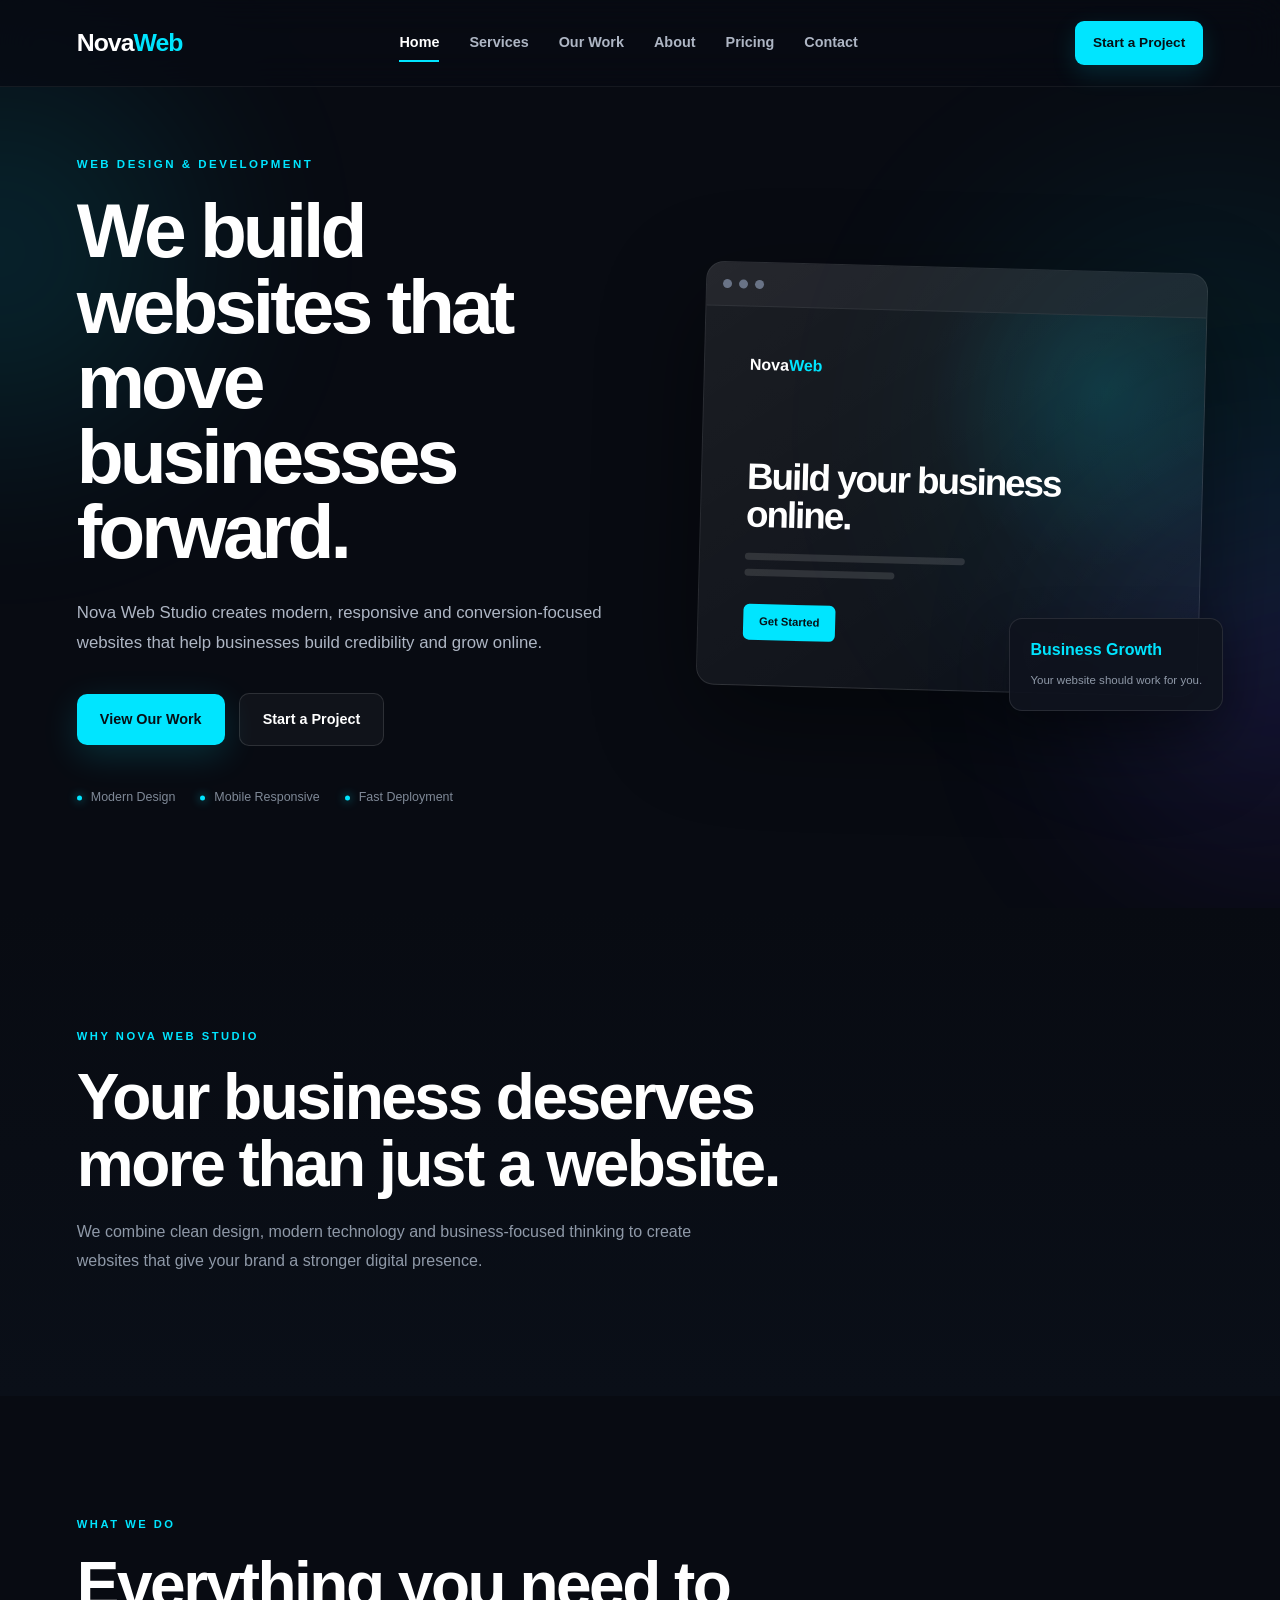
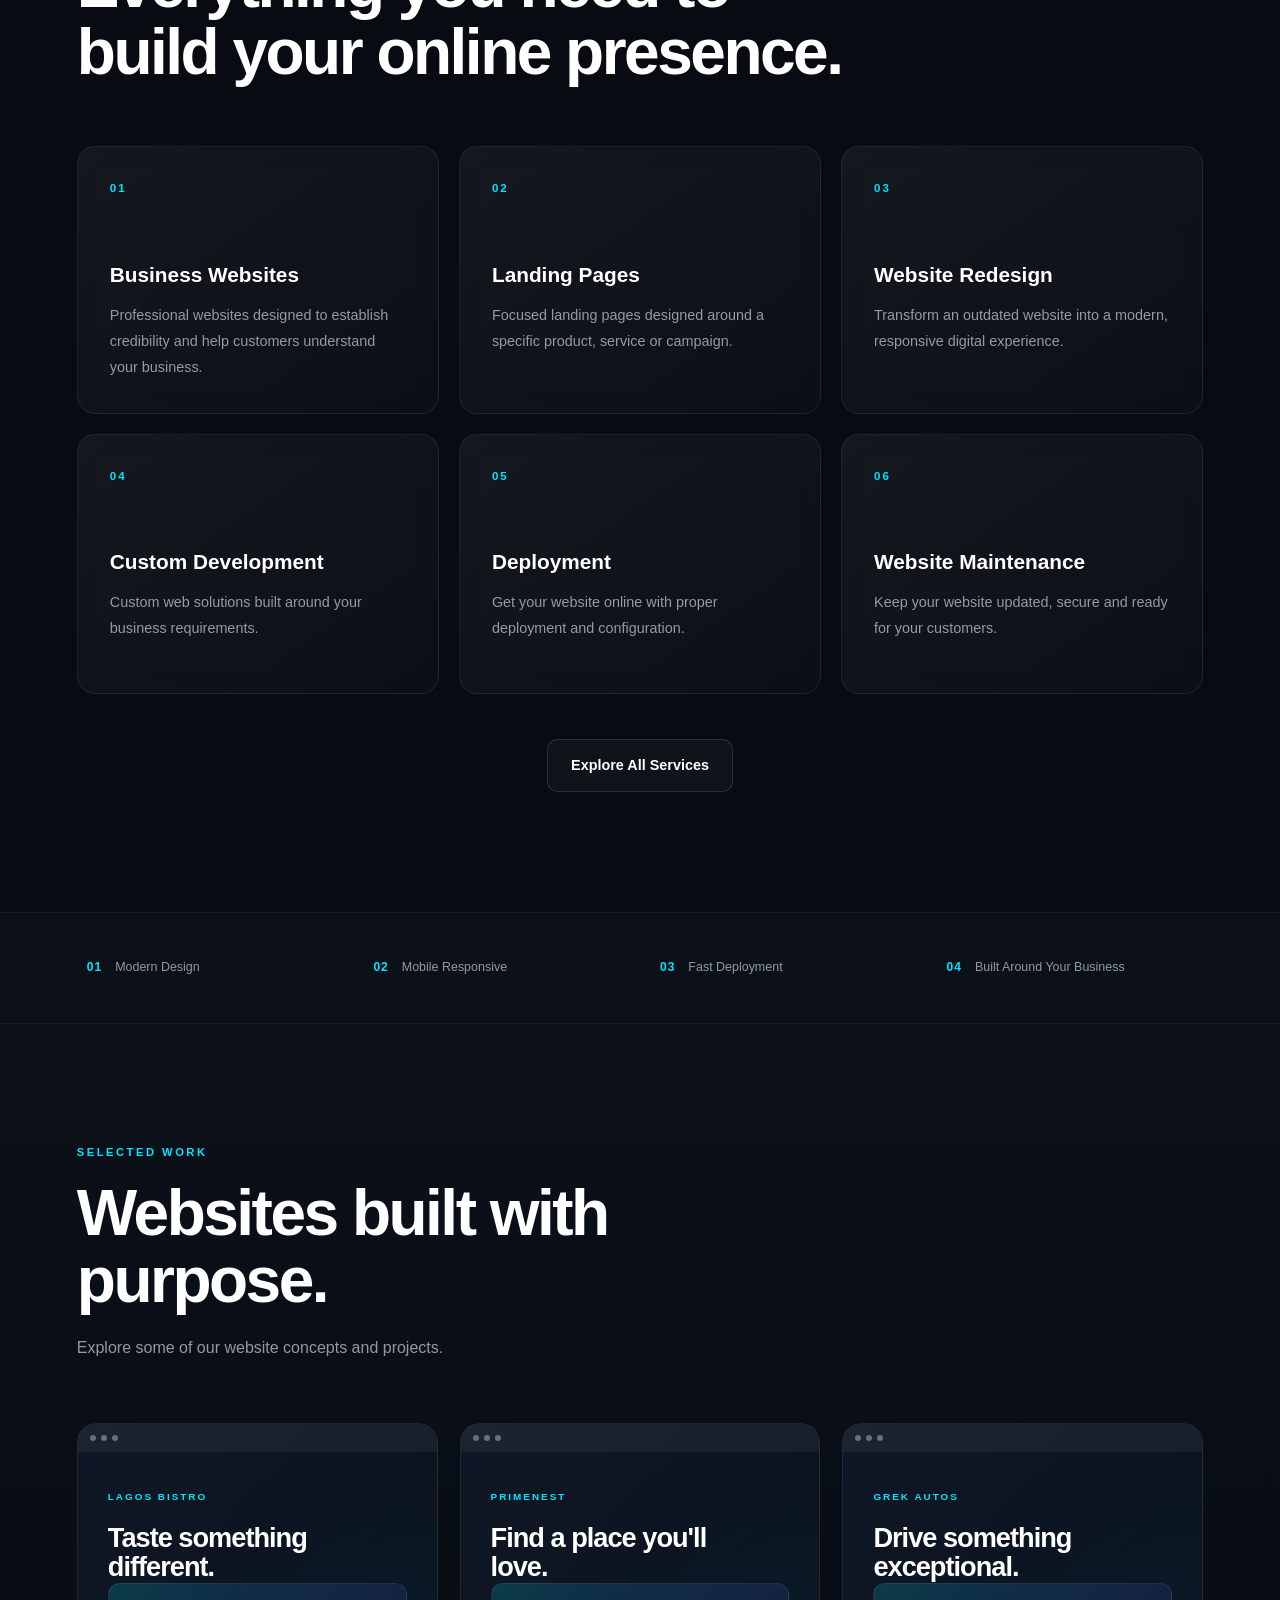
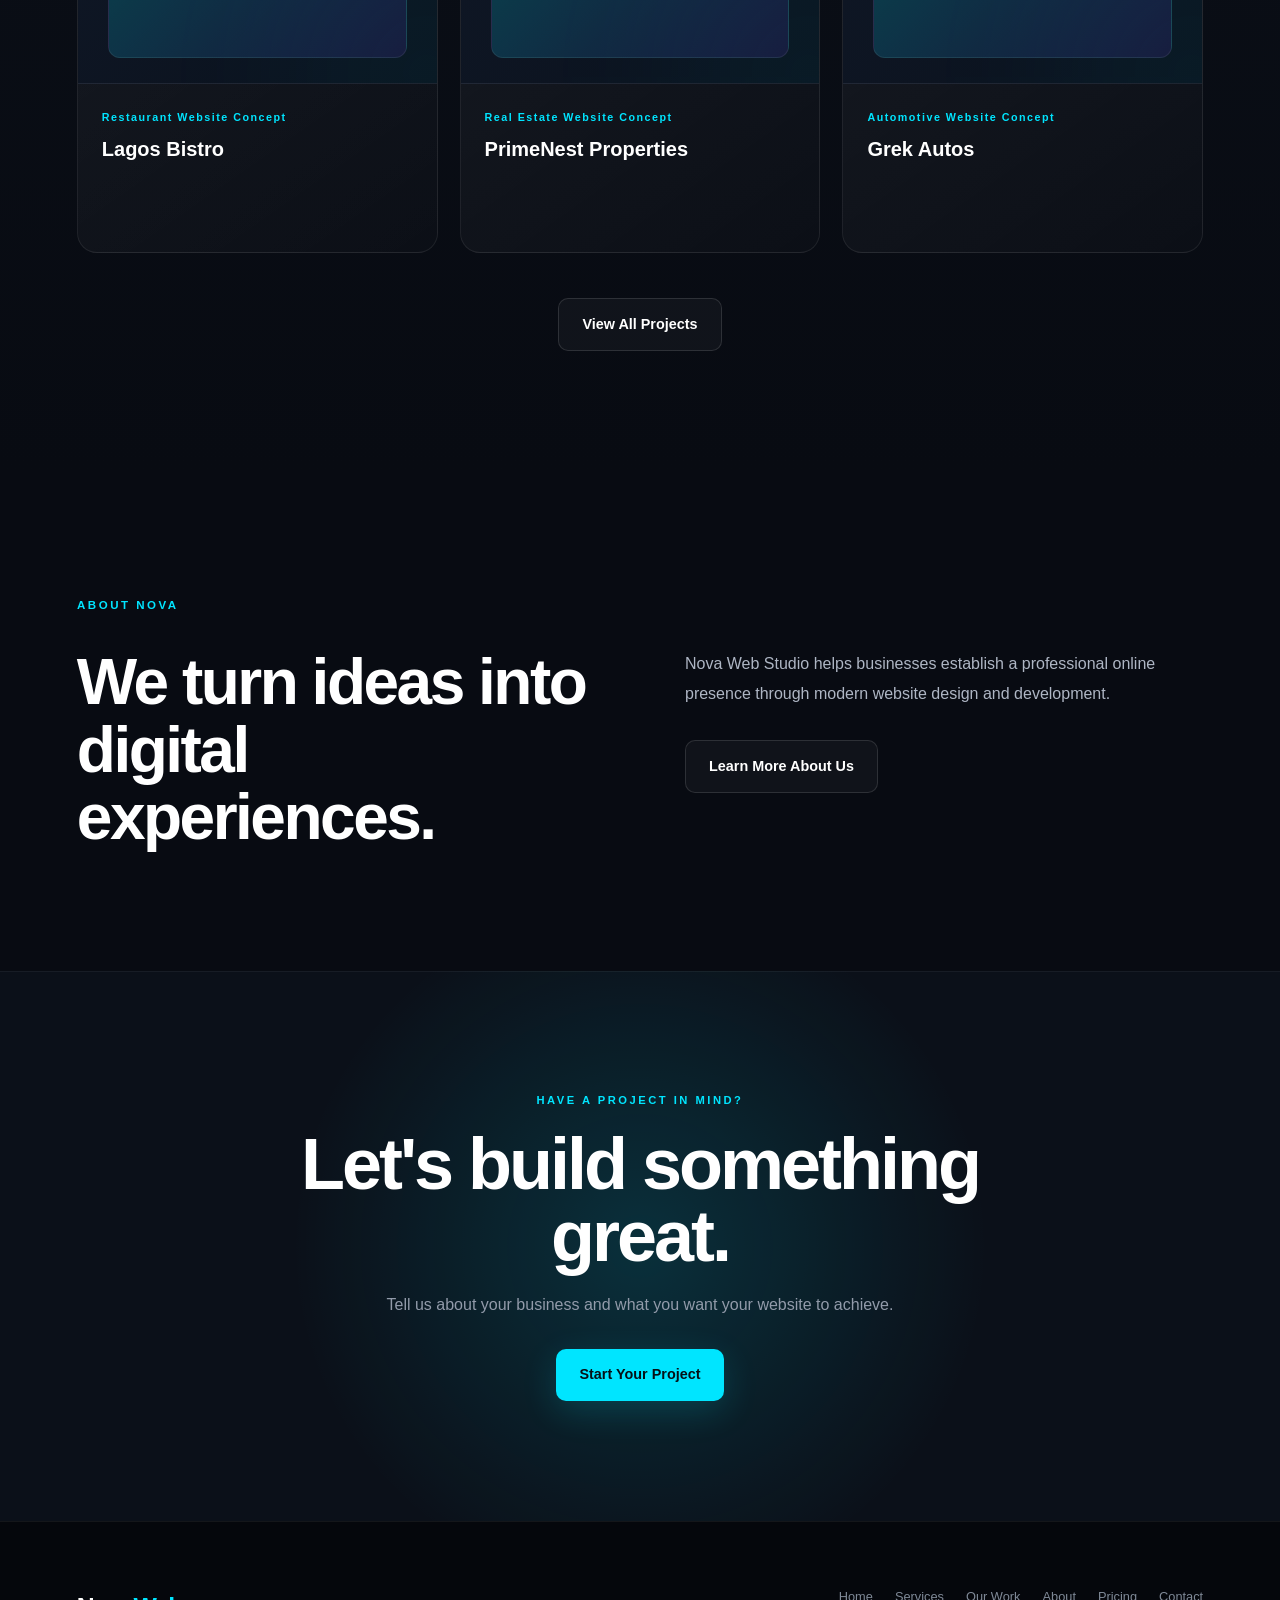
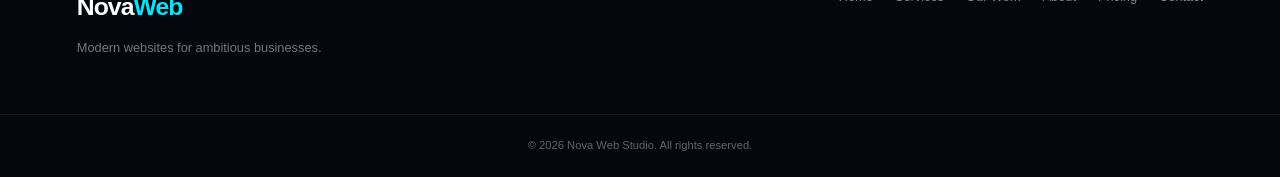
==== index.html @ 7e9be6b9 "Add files via upload" ====
<!DOCTYPE html>
<html lang="en">
<head>
    <meta charset="UTF-8">
    <meta name="viewport" content="width=device-width, initial-scale=1.0">

    <title>Nova Web Studio | Modern Websites for Businesses</title>

    <meta
        name="description"
        content="Nova Web Studio builds modern, responsive websites for ambitious businesses."
    >

    <link rel="stylesheet" href="style.css">
</head>

<body>

    <!-- NAVBAR -->
    <header class="navbar">
        <div class="container nav-container">

            <a href="index.html" class="logo">
                Nova<span>Web</span>
            </a>

            <nav class="nav-links">

                <a href="index.html" class="active">Home</a>

                <a href="services.html">Services</a>

                <a href="work.html">Our Work</a>

                <a href="about.html">About</a>

                <a href="pricing.html">Pricing</a>

                <a href="contact.html">Contact</a>

            </nav>

            <a href="contact.html" class="nav-button">
                Start a Project
            </a>

            <button class="menu-button" id="menuButton">
                ☰
            </button>

        </div>
    </header>


    <!-- HERO -->
    <section class="hero" id="home">

        <div class="container hero-container">

            <div class="hero-content">

                <span class="eyebrow">
                    WEB DESIGN & DEVELOPMENT
                </span>

                <h1>
                    We build websites that move businesses forward.
                </h1>

                <p>
                    Nova Web Studio creates modern, responsive and
                    conversion-focused websites that help businesses
                    build credibility and grow online.
                </p>

                <div class="hero-buttons">

                    <a href="work.html" class="primary-button">
                        View Our Work
                    </a>

                    <a href="contact.html" class="secondary-button">
                        Start a Project
                    </a>

                </div>

                <div class="hero-trust">

                    <span>Modern Design</span>
                    <span>Mobile Responsive</span>
                    <span>Fast Deployment</span>

                </div>

            </div>


            <!-- WEBSITE PREVIEW -->
            <div class="hero-visual">

                <div class="browser-window">

                    <div class="browser-top">

                        <span></span>
                        <span></span>
                        <span></span>

                    </div>

                    <div class="browser-content">

                        <div class="preview-nav">
                            Nova<span>Web</span>
                        </div>

                        <div class="preview-heading">
                            Build your business online.
                        </div>

                        <div class="preview-line"></div>
                        <div class="preview-line short"></div>

                        <div class="preview-button">
                            Get Started
                        </div>

                    </div>

                </div>

                <div class="growth-card">

                    <strong>Business Growth</strong>

                    <span>
                        Your website should work for you.
                    </span>

                </div>

            </div>

        </div>

    </section>


    <!-- INTRO -->
    <section class="intro">

        <div class="container">

            <div class="section-heading">

                <span>WHY NOVA WEB STUDIO</span>

                <h2>
                    Your business deserves more than just a website.
                </h2>

                <p>
                    We combine clean design, modern technology and
                    business-focused thinking to create websites that
                    give your brand a stronger digital presence.
                </p>

            </div>

        </div>

    </section>


    <!-- SERVICES PREVIEW -->
    <section class="services">

        <div class="container">

            <div class="section-heading">

                <span>WHAT WE DO</span>

                <h2>
                    Everything you need to build your online presence.
                </h2>

            </div>


            <div class="services-grid">

                <div class="service-card">

                    <span class="service-number">01</span>

                    <h3>Business Websites</h3>

                    <p>
                        Professional websites designed to establish
                        credibility and help customers understand
                        your business.
                    </p>

                </div>


                <div class="service-card">

                    <span class="service-number">02</span>

                    <h3>Landing Pages</h3>

                    <p>
                        Focused landing pages designed around a
                        specific product, service or campaign.
                    </p>

                </div>


                <div class="service-card">

                    <span class="service-number">03</span>

                    <h3>Website Redesign</h3>

                    <p>
                        Transform an outdated website into a modern,
                        responsive digital experience.
                    </p>

                </div>


                <div class="service-card">

                    <span class="service-number">04</span>

                    <h3>Custom Development</h3>

                    <p>
                        Custom web solutions built around your
                        business requirements.
                    </p>

                </div>


                <div class="service-card">

                    <span class="service-number">05</span>

                    <h3>Deployment</h3>

                    <p>
                        Get your website online with proper deployment
                        and configuration.
                    </p>

                </div>


                <div class="service-card">

                    <span class="service-number">06</span>

                    <h3>Website Maintenance</h3>

                    <p>
                        Keep your website updated, secure and ready
                        for your customers.
                    </p>

                </div>

            </div>


            <div class="center-button">

                <a href="services.html" class="secondary-button">
                    Explore All Services
                </a>

            </div>

        </div>

    </section>


    <!-- TRUST STRIP -->
    <section class="trust-strip">

        <div class="container trust-container">

            <div>
                <strong>01</strong>
                <span>Modern Design</span>
            </div>

            <div>
                <strong>02</strong>
                <span>Mobile Responsive</span>
            </div>

            <div>
                <strong>03</strong>
                <span>Fast Deployment</span>
            </div>

            <div>
                <strong>04</strong>
                <span>Built Around Your Business</span>
            </div>

        </div>

    </section>


    <!-- FEATURED WORK -->
    <section class="work">

        <div class="container">

            <div class="section-heading">

                <span>SELECTED WORK</span>

                <h2>
                    Websites built with purpose.
                </h2>

                <p>
                    Explore some of our website concepts and projects.
                </p>

            </div>


            <div class="work-grid">

                <!-- LAGOS BISTRO -->
                <div class="work-card">

                    <div class="project-browser">

                        <div class="mini-bar">
                            <span></span>
                            <span></span>
                            <span></span>
                        </div>

                        <div class="restaurant-preview">

                            <small>LAGOS BISTRO</small>

                            <h3>
                                Taste something different.
                            </h3>

                            <div class="preview-food"></div>

                        </div>

                    </div>

                    <span class="project-type">
                        Restaurant Website Concept
                    </span>

                    <h3>Lagos Bistro</h3>

                </div>


                <!-- PRIMENEST -->
                <div class="work-card">

                    <div class="project-browser">

                        <div class="mini-bar">
                            <span></span>
                            <span></span>
                            <span></span>
                        </div>

                        <div class="realestate-preview">

                            <small>PRIMENEST</small>

                            <h3>
                                Find a place you'll love.
                            </h3>

                            <div class="preview-house"></div>

                        </div>

                    </div>

                    <span class="project-type">
                        Real Estate Website Concept
                    </span>

                    <h3>PrimeNest Properties</h3>

                </div>


                <!-- GREK AUTOS -->
                <div class="work-card">

                    <div class="project-browser">

                        <div class="mini-bar">
                            <span></span>
                            <span></span>
                            <span></span>
                        </div>

                        <div class="auto-preview">

                            <small>GREK AUTOS</small>

                            <h3>
                                Drive something exceptional.
                            </h3>

                            <div class="preview-car"></div>

                        </div>

                    </div>

                    <span class="project-type">
                        Automotive Website Concept
                    </span>

                    <h3>Grek Autos</h3>

                </div>

            </div>


            <div class="center-button">

                <a href="work.html" class="secondary-button">
                    View All Projects
                </a>

            </div>

        </div>

    </section>


    <!-- ABOUT PREVIEW -->
    <section class="about">

        <div class="container about-grid">

            <div>

                <span class="eyebrow">
                    ABOUT NOVA
                </span>

                <h2>
                    We turn ideas into digital experiences.
                </h2>

            </div>

            <div>

                <p>
                    Nova Web Studio helps businesses establish a
                    professional online presence through modern
                    website design and development.
                </p>

                <a href="about.html" class="secondary-button">
                    Learn More About Us
                </a>

            </div>

        </div>

    </section>


    <!-- CTA -->
    <section class="cta">

        <div class="container">

            <div class="cta-content">

                <span>HAVE A PROJECT IN MIND?</span>

                <h2>
                    Let's build something great.
                </h2>

                <p>
                    Tell us about your business and what you want
                    your website to achieve.
                </p>

                <a href="contact.html" class="primary-button">
                    Start Your Project
                </a>

            </div>

        </div>

    </section>


    <!-- FOOTER -->
    <footer class="footer">

        <div class="container footer-container">

            <div>

                <a href="index.html" class="logo">
                    Nova<span>Web</span>
                </a>

                <p>
                    Modern websites for ambitious businesses.
                </p>

            </div>


            <div class="footer-links">

                <a href="index.html">Home</a>
                <a href="services.html">Services</a>
                <a href="work.html">Our Work</a>
                <a href="about.html">About</a>
                <a href="pricing.html">Pricing</a>
                <a href="contact.html">Contact</a>

            </div>

        </div>


        <div class="footer-bottom">

            <p>
                © 2026 Nova Web Studio. All rights reserved.
            </p>

        </div>

    </footer>


    <script src="script.js"></script>

</body>
</html>
---- style.css ----
/* =========================================================
   NOVA WEB STUDIO
   PROFESSIONAL DARK UI + FLOATING ANIMATIONS
   Designed specifically for the supplied index.html
========================================================= */


/* =========================================================
   RESET
========================================================= */

* {
    margin: 0;
    padding: 0;
    box-sizing: border-box;
}

html {
    scroll-behavior: smooth;
}

body {
    font-family: "Inter", "Segoe UI", Arial, sans-serif;
    background: #080b12;
    color: #ffffff;
    line-height: 1.6;
    overflow-x: hidden;
}

body::selection {
    background: #00e5ff;
    color: #061016;
}

a {
    text-decoration: none;
    color: inherit;
}

button,
input,
textarea,
select {
    font: inherit;
}

.container {
    width: min(1180px, 88%);
    margin: 0 auto;
}


/* =========================================================
   FLOATING BACKGROUND GLOWS
========================================================= */

body::before,
body::after {
    content: "";
    position: fixed;

    width: 360px;
    height: 360px;

    border-radius: 50%;

    filter: blur(110px);

    opacity: 0.13;

    pointer-events: none;

    z-index: -1;

    animation: backgroundFloat 10s ease-in-out infinite alternate;
}

body::before {
    background: #00e5ff;
    top: 8%;
    left: -180px;
}

body::after {
    background: #7c3cff;
    right: -180px;
    bottom: 5%;

    animation-delay: 3s;
}

@keyframes backgroundFloat {

    0% {
        transform: translate(0, 0) scale(1);
    }

    50% {
        transform: translate(50px, -35px) scale(1.1);
    }

    100% {
        transform: translate(-20px, 40px) scale(0.95);
    }
}


/* =========================================================
   NAVBAR
========================================================= */

.navbar {
    position: fixed;

    top: 0;
    left: 0;

    width: 100%;

    z-index: 1000;

    padding: 18px 0;

    background: rgba(8, 11, 18, 0.72);

    backdrop-filter: blur(18px);
    -webkit-backdrop-filter: blur(18px);

    border-bottom: 1px solid rgba(255, 255, 255, 0.06);
}

.nav-container {
    min-height: 50px;

    display: flex;
    align-items: center;
    justify-content: space-between;

    gap: 30px;
}


/* LOGO */

.logo {
    font-size: 1.55rem;
    font-weight: 800;

    letter-spacing: -1px;

    white-space: nowrap;
}

.logo span {
    color: #00e5ff;
}


/* NAV LINKS */

.nav-links {
    display: flex;
    align-items: center;

    gap: 30px;
}

.nav-links a {
    position: relative;

    color: #aeb6c4;

    font-size: 0.9rem;
    font-weight: 600;

    transition: color 0.3s ease;
}

.nav-links a::after {
    content: "";

    position: absolute;

    left: 0;
    bottom: -7px;

    width: 0;
    height: 2px;

    background: #00e5ff;

    transition: width 0.3s ease;
}

.nav-links a:hover,
.nav-links a.active {
    color: #ffffff;
}

.nav-links a:hover::after,
.nav-links a.active::after {
    width: 100%;
}


/* START PROJECT BUTTON */

.nav-button {
    display: inline-flex;

    align-items: center;
    justify-content: center;

    padding: 11px 18px;

    border-radius: 9px;

    background: #00e5ff;
    color: #061016;

    font-size: 0.85rem;
    font-weight: 800;

    box-shadow:
        0 8px 25px rgba(0, 229, 255, 0.15);

    transition:
        transform 0.3s ease,
        box-shadow 0.3s ease,
        background 0.3s ease;
}

.nav-button:hover {
    transform: translateY(-3px);

    background: #4decff;

    box-shadow:
        0 12px 35px rgba(0, 229, 255, 0.3);
}


/* =========================================================
   MOBILE MENU BUTTON
========================================================= */

.menu-button {
    display: none;

    border: none;
    background: transparent;

    color: #ffffff;

    font-size: 1.8rem;

    cursor: pointer;

    line-height: 1;
}


/* =========================================================
   HERO
========================================================= */

.hero {
    min-height: 100vh;

    display: flex;
    align-items: center;

    padding: 150px 0 100px;

    position: relative;

    overflow: hidden;
}

.hero::before {
    content: "";

    position: absolute;

    width: 500px;
    height: 500px;

    right: -180px;
    top: 20%;

    background: #00e5ff;

    opacity: 0.08;

    filter: blur(120px);

    border-radius: 50%;

    animation: heroGlow 7s ease-in-out infinite;
}

@keyframes heroGlow {

    0%,
    100% {
        transform: translate(0, 0);
    }

    50% {
        transform: translate(-40px, -30px);
    }
}

.hero-container {
    display: grid;

    grid-template-columns: 1.05fr 0.95fr;

    align-items: center;

    gap: 70px;
}


/* HERO CONTENT */

.hero-content {
    max-width: 700px;

    animation: heroText 1s ease forwards;
}

@keyframes heroText {

    from {
        opacity: 0;
        transform: translateY(35px);
    }

    to {
        opacity: 1;
        transform: translateY(0);
    }
}


/* EYEBROW */

.eyebrow,
.hero-content .eyebrow {
    display: inline-block;

    margin-bottom: 20px;

    color: #00e5ff;

    font-size: 0.72rem;
    font-weight: 800;

    letter-spacing: 2.5px;
}


/* HERO TITLE */

.hero h1 {
    max-width: 760px;

    font-size: clamp(3.2rem, 6vw, 5.8rem);

    line-height: 0.98;

    letter-spacing: -4px;

    margin-bottom: 28px;
}


/* HERO TEXT */

.hero-content > p {
    max-width: 620px;

    color: #aeb6c4;

    font-size: 1.05rem;

    line-height: 1.8;

    margin-bottom: 35px;
}


/* =========================================================
   BUTTON SYSTEM
========================================================= */

.hero-buttons {
    display: flex;

    align-items: center;

    gap: 14px;

    flex-wrap: wrap;
}

.primary-button,
.secondary-button {
    position: relative;

    display: inline-flex;

    align-items: center;
    justify-content: center;

    min-height: 50px;

    padding: 14px 23px;

    border-radius: 10px;

    font-size: 0.9rem;

    font-weight: 800;

    overflow: hidden;

    transition:
        transform 0.3s ease,
        box-shadow 0.3s ease,
        background 0.3s ease,
        border-color 0.3s ease;
}


/* PRIMARY */

.primary-button {
    background: #00e5ff;

    color: #061016;

    box-shadow:
        0 10px 35px rgba(0, 229, 255, 0.16);
}

.primary-button::before,
.secondary-button::before {
    content: "";

    position: absolute;

    top: 0;
    left: -100%;

    width: 100%;
    height: 100%;

    background: linear-gradient(
        90deg,
        transparent,
        rgba(255,255,255,0.25),
        transparent
    );

    transition: left 0.6s ease;
}

.primary-button:hover::before,
.secondary-button:hover::before {
    left: 100%;
}

.primary-button:hover {
    transform: translateY(-4px);

    background: #4decff;

    box-shadow:
        0 16px 40px rgba(0, 229, 255, 0.3);
}


/* SECONDARY */

.secondary-button {
    background: rgba(255,255,255,0.035);

    color: #ffffff;

    border: 1px solid rgba(255,255,255,0.12);
}

.secondary-button:hover {
    transform: translateY(-4px);

    border-color: rgba(0,229,255,0.55);

    color: #00e5ff;

    background: rgba(0,229,255,0.05);

    box-shadow:
        0 12px 35px rgba(0,0,0,0.2);
}


/* =========================================================
   HERO TRUST
========================================================= */

.hero-trust {
    display: flex;

    align-items: center;

    flex-wrap: wrap;

    gap: 25px;

    margin-top: 42px;
}

.hero-trust span {
    position: relative;

    color: #7f8997;

    font-size: 0.78rem;

    padding-left: 14px;
}

.hero-trust span::before {
    content: "";

    position: absolute;

    left: 0;
    top: 50%;

    width: 5px;
    height: 5px;

    border-radius: 50%;

    background: #00e5ff;

    transform: translateY(-50%);

    box-shadow:
        0 0 10px rgba(0,229,255,0.7);
}


/* =========================================================
   HERO WEBSITE PREVIEW
========================================================= */

.hero-visual {
    position: relative;

    animation: heroVisual 1.1s ease forwards;
}

@keyframes heroVisual {

    from {
        opacity: 0;
        transform: translateX(40px);
    }

    to {
        opacity: 1;
        transform: translateX(0);
    }
}

.browser-window {
    position: relative;

    width: 100%;

    min-height: 420px;

    background:
        linear-gradient(
            145deg,
            rgba(255,255,255,0.08),
            rgba(255,255,255,0.025)
        );

    border: 1px solid rgba(255,255,255,0.1);

    border-radius: 18px;

    overflow: hidden;

    box-shadow:
        0 35px 100px rgba(0,0,0,0.45);

    transform: rotate(1.5deg);

    animation: browserFloat 6s ease-in-out infinite;
}

@keyframes browserFloat {

    0%,
    100% {
        transform: rotate(1.5deg) translateY(0);
    }

    50% {
        transform: rotate(1.5deg) translateY(-12px);
    }
}


/* BROWSER TOP */

.browser-top {
    height: 44px;

    display: flex;

    align-items: center;

    gap: 7px;

    padding: 0 16px;

    background: rgba(255,255,255,0.045);

    border-bottom: 1px solid rgba(255,255,255,0.06);
}

.browser-top span {
    width: 9px;
    height: 9px;

    border-radius: 50%;

    background: #697386;
}


/* BROWSER CONTENT */

.browser-content {
    padding: 45px;

    min-height: 375px;

    background:
        radial-gradient(
            circle at 80% 20%,
            rgba(0,229,255,0.12),
            transparent 35%
        );
}

.preview-nav {
    color: #ffffff;

    font-weight: 800;

    font-size: 1rem;
}

.preview-nav span {
    color: #00e5ff;
}

.preview-heading {
    max-width: 350px;

    margin-top: 80px;

    font-size: 2.3rem;

    font-weight: 800;

    line-height: 1.05;

    letter-spacing: -2px;
}

.preview-line {
    width: 220px;
    height: 7px;

    margin-top: 18px;

    border-radius: 10px;

    background: rgba(255,255,255,0.12);
}

.preview-line.short {
    width: 150px;

    margin-top: 9px;
}

.preview-button {
    display: inline-flex;

    margin-top: 28px;

    padding: 9px 16px;

    border-radius: 6px;

    background: #00e5ff;

    color: #061016;

    font-size: 0.7rem;

    font-weight: 800;
}


/* GROWTH CARD */

.growth-card {
    position: absolute;

    right: -20px;
    bottom: -20px;

    min-width: 190px;

    padding: 18px 20px;

    background: rgba(15,20,30,0.94);

    border: 1px solid rgba(255,255,255,0.1);

    border-radius: 13px;

    backdrop-filter: blur(15px);

    box-shadow:
        0 20px 50px rgba(0,0,0,0.3);

    animation: growthFloat 4s ease-in-out infinite;
}

@keyframes growthFloat {

    0%,
    100% {
        transform: translateY(0);
    }

    50% {
        transform: translateY(-12px);
    }
}

.growth-card strong {
    display: block;

    color: #00e5ff;

    font-size: 1rem;

    margin-bottom: 4px;
}

.growth-card span {
    color: #8f99a8;

    font-size: 0.72rem;
}


/* =========================================================
   INTRO
========================================================= */

.intro {
    padding: 120px 0;

    background:
        linear-gradient(
            180deg,
            #080b12,
            #0a0f18
        );
}

.section-heading {
    max-width: 780px;
}

.section-heading > span,
.intro .section-heading > span {
    display: block;

    color: #00e5ff;

    font-size: 0.7rem;

    font-weight: 800;

    letter-spacing: 2.5px;

    margin-bottom: 18px;
}

.section-heading h2 {
    font-size: clamp(2.3rem, 5vw, 4rem);

    line-height: 1.05;

    letter-spacing: -2.5px;

    margin-bottom: 20px;
}

.section-heading p {
    color: #8f99a8;

    font-size: 1rem;

    line-height: 1.8;

    max-width: 650px;
}


/* =========================================================
   SERVICES
========================================================= */

.services {
    padding: 120px 0;

    background: #080b12;
}

.services .section-heading {
    margin-bottom: 60px;
}

.services-grid {
    display: grid;

    grid-template-columns: repeat(3, 1fr);

    gap: 20px;
}

.service-card {
    position: relative;

    min-height: 260px;

    padding: 32px;

    overflow: hidden;

    border-radius: 18px;

    background:
        linear-gradient(
            145deg,
            rgba(255,255,255,0.055),
            rgba(255,255,255,0.018)
        );

    border: 1px solid rgba(255,255,255,0.075);

    backdrop-filter: blur(12px);

    transition:
        transform 0.4s ease,
        border-color 0.4s ease,
        box-shadow 0.4s ease;
}

.service-card::before {
    content: "";

    position: absolute;

    width: 150px;
    height: 150px;

    right: -80px;
    top: -80px;

    border-radius: 50%;

    background: #00e5ff;

    filter: blur(65px);

    opacity: 0;

    transition: opacity 0.4s ease;
}

.service-card:hover {
    transform: translateY(-10px);

    border-color: rgba(0,229,255,0.3);

    box-shadow:
        0 25px 60px rgba(0,0,0,0.3);
}

.service-card:hover::before {
    opacity: 0.18;
}

.service-number {
    display: block;

    color: #00e5ff;

    font-size: 0.72rem;

    font-weight: 800;

    letter-spacing: 2px;

    margin-bottom: 60px;
}

.service-card h3 {
    position: relative;

    font-size: 1.3rem;

    margin-bottom: 12px;
}

.service-card p {
    position: relative;

    color: #929baa;

    font-size: 0.9rem;

    line-height: 1.8;
}


/* =========================================================
   CENTER BUTTON
========================================================= */

.center-button {
    display: flex;

    justify-content: center;

    margin-top: 45px;
}


/* =========================================================
   TRUST STRIP
========================================================= */

.trust-strip {
    padding: 35px 0;

    background: #0b1019;

    border-top: 1px solid rgba(255,255,255,0.05);

    border-bottom: 1px solid rgba(255,255,255,0.05);
}

.trust-container {
    display: grid;

    grid-template-columns: repeat(4, 1fr);

    gap: 20px;
}

.trust-container > div {
    display: flex;

    align-items: center;

    gap: 13px;

    padding: 10px;

    transition: transform 0.3s ease;
}

.trust-container > div:hover {
    transform: translateY(-4px);
}

.trust-container strong {
    color: #00e5ff;

    font-size: 0.75rem;

    letter-spacing: 1px;
}

.trust-container span {
    color: #8f99a8;

    font-size: 0.78rem;
}


/* =========================================================
   WORK SECTION
========================================================= */

.work {
    padding: 120px 0;

    background:
        linear-gradient(
            180deg,
            #0b1019,
            #080b12
        );
}

.work .section-heading {
    margin-bottom: 60px;
}

.work .section-heading > span {
    display: block;

    color: #00e5ff;

    font-size: 0.7rem;

    font-weight: 800;

    letter-spacing: 2.5px;

    margin-bottom: 18px;
}

.work-grid {
    display: grid;

    grid-template-columns: repeat(3, 1fr);

    gap: 22px;
}


/* WORK CARD */

.work-card {
    position: relative;

    min-height: 430px;

    padding: 0 24px 28px;

    border-radius: 20px;

    overflow: hidden;

    background:
        linear-gradient(
            145deg,
            rgba(255,255,255,0.06),
            rgba(255,255,255,0.015)
        );

    border: 1px solid rgba(255,255,255,0.075);

    transition:
        transform 0.45s ease,
        border-color 0.45s ease,
        box-shadow 0.45s ease;
}

.work-card:hover {
    transform: translateY(-10px);

    border-color: rgba(0,229,255,0.3);

    box-shadow:
        0 30px 70px rgba(0,0,0,0.35);
}


/* PROJECT BROWSER */

.project-browser {
    position: relative;

    height: 260px;

    margin: 0 -24px 25px;

    overflow: hidden;

    background:
        linear-gradient(
            135deg,
            #101827,
            #0a111c
        );

    border-bottom: 1px solid rgba(255,255,255,0.07);
}

.mini-bar {
    height: 28px;

    display: flex;

    align-items: center;

    gap: 5px;

    padding-left: 12px;

    background: rgba(255,255,255,0.05);
}

.mini-bar span {
    width: 6px;
    height: 6px;

    border-radius: 50%;

    background: #657083;
}


/* PROJECT PREVIEWS */

.restaurant-preview,
.realestate-preview,
.auto-preview {
    height: calc(100% - 28px);

    padding: 30px;

    position: relative;

    overflow: hidden;
}

.restaurant-preview::before,
.realestate-preview::before,
.auto-preview::before {
    content: "";

    position: absolute;

    width: 220px;
    height: 220px;

    border-radius: 50%;

    background: #00e5ff;

    filter: blur(100px);

    opacity: 0.09;

    right: -100px;
    bottom: -100px;
}

.restaurant-preview small,
.realestate-preview small,
.auto-preview small {
    position: relative;

    color: #00e5ff;

    font-size: 0.62rem;

    font-weight: 800;

    letter-spacing: 2px;
}

.restaurant-preview h3,
.realestate-preview h3,
.auto-preview h3 {
    position: relative;

    max-width: 250px;

    margin-top: 15px;

    font-size: 1.7rem;

    line-height: 1.1;

    letter-spacing: -1px;
}


/* FAKE IMAGE AREAS */

.preview-food,
.preview-house,
.preview-car {
    position: absolute;

    left: 30px;
    right: 30px;
    bottom: 25px;

    height: 75px;

    border-radius: 12px;

    background:
        linear-gradient(
            135deg,
            rgba(0,229,255,0.18),
            rgba(124,60,255,0.12)
        );

    border: 1px solid rgba(255,255,255,0.07);

    animation: previewFloat 5s ease-in-out infinite;
}

.preview-house {
    animation-delay: 0.8s;
}

.preview-car {
    animation-delay: 1.4s;
}

@keyframes previewFloat {

    0%,
    100% {
        transform: translateY(0);
    }

    50% {
        transform: translateY(-7px);
    }
}


/* PROJECT TEXT */

.project-type {
    display: block;

    margin-bottom: 7px;

    color: #00e5ff;

    font-size: 0.67rem;

    font-weight: 800;

    letter-spacing: 1.5px;
}

.work-card > h3 {
    font-size: 1.25rem;
}


/* =========================================================
   ABOUT
========================================================= */

.about {
    padding: 120px 0;

    background: #080b12;
}

.about-grid {
    display: grid;

    grid-template-columns: 1fr 1fr;

    align-items: center;

    gap: 90px;
}

.about-grid h2 {
    max-width: 600px;

    font-size: clamp(2.4rem, 5vw, 4rem);

    line-height: 1.05;

    letter-spacing: -2.5px;

    margin-top: 15px;
}

.about-grid p {
    color: #aeb6c4;

    font-size: 1rem;

    line-height: 1.9;

    margin-bottom: 30px;
}


/* =========================================================
   CTA
========================================================= */

.cta {
    padding: 120px 0;

    text-align: center;

    background:
        radial-gradient(
            circle at 50% 50%,
            rgba(0,229,255,0.15),
            transparent 50%
        ),
        #0b1019;

    border-top: 1px solid rgba(255,255,255,0.05);
}

.cta-content {
    max-width: 800px;

    margin: auto;
}

.cta-content > span {
    display: block;

    color: #00e5ff;

    font-size: 0.7rem;

    font-weight: 800;

    letter-spacing: 2.5px;

    margin-bottom: 18px;
}

.cta h2 {
    font-size: clamp(2.6rem, 6vw, 4.5rem);

    line-height: 1;

    letter-spacing: -3px;

    margin-bottom: 20px;
}

.cta p {
    max-width: 600px;

    margin: 0 auto 32px;

    color: #929baa;
}


/* =========================================================
   FOOTER
========================================================= */

.footer {
    padding-top: 65px;

    background: #05070c;

    border-top: 1px solid rgba(255,255,255,0.06);
}

.footer-container {
    display: flex;

    justify-content: space-between;

    align-items: flex-start;

    gap: 40px;

    padding-bottom: 55px;
}

.footer p {
    margin-top: 12px;

    color: #6f7887;

    font-size: 0.8rem;
}

.footer-links {
    display: flex;

    flex-wrap: wrap;

    gap: 22px;
}

.footer-links a {
    color: #7f8997;

    font-size: 0.8rem;

    transition: color 0.3s ease;
}

.footer-links a:hover {
    color: #00e5ff;
}

.footer-bottom {
    padding: 22px 0;

    border-top: 1px solid rgba(255,255,255,0.06);
}

.footer-bottom p {
    margin: 0;

    text-align: center;

    color: #5d6674;

    font-size: 0.7rem;
}


/* =========================================================
   GENERAL FLOATING CARDS
========================================================= */

.service-card:nth-child(2),
.work-card:nth-child(2) {
    animation: subtleFloat 7s ease-in-out infinite;
}

.service-card:nth-child(5),
.work-card:nth-child(3) {
    animation: subtleFloat 8s ease-in-out infinite;
    animation-delay: 1.5s;
}

@keyframes subtleFloat {

    0%,
    100% {
        transform: translateY(0);
    }

    50% {
        transform: translateY(-6px);
    }
}


/* =========================================================
   SCROLL REVEAL
========================================================= */

.service-card,
.work-card,
.about-grid,
.section-heading,
.trust-container > div {
    animation-name: revealUp;

    animation-duration: 0.8s;

    animation-timing-function: ease;

    animation-fill-mode: both;
}

@keyframes revealUp {

    from {
        opacity: 0;

        transform: translateY(25px);
    }

    to {
        opacity: 1;

        transform: translateY(0);
    }
}


/* =========================================================
   TABLET
========================================================= */

@media (max-width: 950px) {

    .nav-links {
        gap: 20px;
    }

    .hero-container {
        grid-template-columns: 1fr;

        gap: 70px;
    }

    .hero-content {
        max-width: 800px;

        margin: auto;

        text-align: center;
    }

    .hero-content > p {
        margin-left: auto;
        margin-right: auto;
    }

    .hero-buttons {
        justify-content: center;
    }

    .hero-trust {
        justify-content: center;
    }

    .hero-visual {
        max-width: 700px;

        width: 100%;

        margin: auto;
    }

    .services-grid {
        grid-template-columns: repeat(2, 1fr);
    }

    .work-grid {
        grid-template-columns: repeat(2, 1fr);
    }

    .about-grid {
        gap: 50px;
    }

    .trust-container {
        grid-template-columns: repeat(2, 1fr);
    }
}


/* =========================================================
   MOBILE NAV
========================================================= */

@media (max-width: 850px) {

    .navbar {
        padding: 16px 0;
    }

    .menu-button {
        display: block;
    }

    .nav-button {
        display: none;
    }

    .nav-links {
        position: absolute;

        top: 72px;

        left: 5%;
        right: 5%;

        display: flex;

        flex-direction: column;

        align-items: stretch;

        gap: 0;

        padding: 12px;

        background: rgba(8,11,18,0.96);

        border: 1px solid rgba(255,255,255,0.08);

        border-radius: 15px;

        backdrop-filter: blur(20px);

        box-shadow:
            0 25px 70px rgba(0,0,0,0.4);

        opacity: 0;

        visibility: hidden;

        transform: translateY(-15px);

        transition:
            opacity 0.3s ease,
            transform 0.3s ease,
            visibility 0.3s ease;
    }

    .nav-links.active {
        opacity: 1;

        visibility: visible;

        transform: translateY(0);
    }

    .nav-links a {
        width: 100%;

        padding: 14px;

        text-align: center;
    }

    .nav-links a::after {
        display: none;
    }

    section {
        padding-left: 6%;
        padding-right: 6%;
    }
}


/* =========================================================
   SMALL MOBILE
========================================================= */

@media (max-width: 600px) {

    .container {
        width: 90%;
    }

    .hero {
        padding-top: 130px;

        min-height: auto;

        padding-bottom: 80px;
    }

    .hero h1 {
        font-size: clamp(2.8rem, 13vw, 4rem);

        letter-spacing: -2.5px;
    }

    .hero-content > p {
        font-size: 0.95rem;
    }

    .hero-buttons {
        flex-direction: column;

        width: 100%;
    }

    .hero-buttons a {
        width: 100%;
    }

    .hero-trust {
        gap: 12px;

        flex-direction: column;
    }

    .hero-trust span {
        padding-left: 12px;
    }

    .browser-window {
        min-height: 340px;

        transform: none;

        animation: browserFloatMobile 6s ease-in-out infinite;
    }

    @keyframes browserFloatMobile {

        0%,
        100% {
            transform: translateY(0);
        }

        50% {
            transform: translateY(-7px);
        }
    }

    .browser-content {
        padding: 28px;
    }

    .preview-heading {
        margin-top: 55px;

        font-size: 1.7rem;
    }

    .growth-card {
        right: 8px;

        bottom: -15px;

        min-width: 160px;

        padding: 14px;
    }

    .services,
    .work,
    .about,
    .intro,
    .cta {
        padding-top: 85px;

        padding-bottom: 85px;
    }

    .services-grid,
    .work-grid {
        grid-template-columns: 1fr;
    }

    .service-card {
        min-height: auto;

        padding: 28px;
    }

    .service-number {
        margin-bottom: 40px;
    }

    .work-card {
        min-height: 410px;
    }

    .about-grid {
        grid-template-columns: 1fr;

        gap: 40px;
    }

    .trust-container {
        grid-template-columns: 1fr;
    }

    .trust-container > div {
        justify-content: center;
    }

    .cta h2 {
        letter-spacing: -2px;
    }

    .footer-container {
        flex-direction: column;
    }

    .footer-links {
        gap: 15px;
    }
}


/* =========================================================
   VERY SMALL PHONES
========================================================= */

@media (max-width: 400px) {

    .hero h1 {
        font-size: 2.65rem;
    }

    .section-heading h2,
    .about-grid h2 {
        font-size: 2.3rem;
    }

    .browser-content {
        padding: 22px;
    }

    .preview-heading {
        font-size: 1.5rem;
    }

    .project-browser {
        height: 235px;
    }
}


/* =========================================================
   REDUCED MOTION
========================================================= */

@media (prefers-reduced-motion: reduce) {

    *,
    *::before,
    *::after {
        animation-duration: 0.01ms !important;

        animation-iteration-count: 1 !important;

        scroll-behavior: auto !important;

        transition-duration: 0.01ms !important;
    }
}

/* =========================================================
   PRICING PAGE
========================================================= */

.pricing {
    padding: 140px 0 100px;
    min-height: 100vh;
}

.pricing-header {
    text-align: center;
    max-width: 750px;
    margin: 0 auto 70px;
}

.pricing-header span,
.pricing-title span {
    display: inline-block;
    color: #00e5ff;
    font-size: 12px;
    font-weight: 700;
    letter-spacing: 2px;
    margin-bottom: 15px;
}

.pricing-header h1,
.pricing-title h1 {
    font-size: clamp(42px, 6vw, 72px);
    line-height: 1.05;
    margin-bottom: 20px;
}

.pricing-header p,
.pricing-title p {
    color: #9ca3af;
    line-height: 1.8;
    font-size: 16px;
}


/* Pricing cards */

.pricing-grid {
    display: grid;
    grid-template-columns: repeat(3, 1fr);
    gap: 25px;
    align-items: stretch;
}

.pricing-card {
    position: relative;
    padding: 40px 32px;
    background: rgba(255, 255, 255, 0.035);
    border: 1px solid rgba(255, 255, 255, 0.08);
    border-radius: 22px;
    overflow: hidden;
    transition: 0.4s ease;
}

.pricing-card::before {
    content: "";
    position: absolute;
    width: 180px;
    height: 180px;
    top: -100px;
    right: -100px;
    background: #00e5ff;
    opacity: 0.08;
    filter: blur(60px);
    border-radius: 50%;
}

.pricing-card:hover {
    transform: translateY(-10px);
    border-color: rgba(0, 229, 255, 0.4);
    box-shadow: 0 25px 60px rgba(0, 0, 0, 0.35);
}

.pricing-card.featured {
    border-color: rgba(0, 229, 255, 0.5);
    box-shadow: 0 0 50px rgba(0, 229, 255, 0.08);
}

.pricing-badge {
    display: inline-block;
    padding: 7px 14px;
    border-radius: 50px;
    background: rgba(0, 229, 255, 0.1);
    color: #00e5ff;
    font-size: 11px;
    font-weight: 700;
    letter-spacing: 1px;
    margin-bottom: 20px;
}

.pricing-card h3 {
    font-size: 25px;
    margin-bottom: 12px;
}

.pricing-card p {
    color: #9ca3af;
    line-height: 1.7;
    font-size: 14px;
}

.price {
    margin: 30px 0;
}

.price strong {
    font-size: 42px;
    color: #ffffff;
}

.price span {
    color: #8b929f;
    font-size: 14px;
}

.pricing-features {
    list-style: none;
    margin: 30px 0;
    padding: 0;
}

.pricing-features li {
    display: flex;
    align-items: center;
    gap: 10px;
    padding: 12px 0;
    border-bottom: 1px solid rgba(255, 255, 255, 0.06);
    color: #c7ccd5;
    font-size: 14px;
}

.pricing-features li::before {
    content: "✓";
    color: #00e5ff;
    font-weight: 700;
}

.pricing-card .primary-button,
.pricing-card .secondary-button {
    width: 100%;
    text-align: center;
}


/* =========================================================
   CONTACT PAGE
========================================================= */

.contact {
    padding: 140px 0 100px;
    min-height: 100vh;
}

.contact-grid {
    display: grid;
    grid-template-columns: 0.9fr 1.1fr;
    gap: 70px;
    align-items: start;
}

.contact-info {
    padding-top: 20px;
}

.contact-info .eyebrow {
    margin-bottom: 20px;
}

.contact-info h1 {
    font-size: clamp(42px, 5vw, 65px);
    line-height: 1.05;
    margin-bottom: 25px;
}

.contact-info > p {
    color: #9ca3af;
    line-height: 1.8;
    max-width: 500px;
    margin-bottom: 40px;
}


/* Contact details */

.contact-details {
    display: grid;
    gap: 18px;
}

.contact-item {
    padding: 20px;
    border: 1px solid rgba(255, 255, 255, 0.07);
    background: rgba(255, 255, 255, 0.025);
    border-radius: 15px;
    transition: 0.3s ease;
}

.contact-item:hover {
    transform: translateX(5px);
    border-color: rgba(0, 229, 255, 0.3);
}

.contact-item span {
    display: block;
    color: #00e5ff;
    font-size: 11px;
    font-weight: 700;
    letter-spacing: 1.5px;
    margin-bottom: 7px;
}

.contact-item strong {
    color: #ffffff;
    font-size: 15px;
}


/* Contact form */

.contact-form {
    padding: 40px;
    border-radius: 24px;
    background: rgba(255, 255, 255, 0.035);
    border: 1px solid rgba(255, 255, 255, 0.08);
    box-shadow: 0 25px 80px rgba(0, 0, 0, 0.25);
}

.contact-form h2 {
    font-size: 28px;
    margin-bottom: 10px;
}

.contact-form > p {
    color: #8f96a3;
    font-size: 14px;
    line-height: 1.7;
    margin-bottom: 30px;
}

.form-group {
    margin-bottom: 20px;
}

.form-group label {
    display: block;
    margin-bottom: 8px;
    color: #d8dce3;
    font-size: 13px;
    font-weight: 600;
}

.form-group input,
.form-group textarea,
.contact-form input,
.contact-form textarea,
.contact-form select {
    width: 100%;
    padding: 15px 16px;
    border: 1px solid rgba(255, 255, 255, 0.1);
    border-radius: 10px;
    outline: none;
    background: rgba(0, 0, 0, 0.25);
    color: #ffffff;
    font-family: inherit;
    font-size: 14px;
    transition: 0.3s ease;
}

.form-group input::placeholder,
.form-group textarea::placeholder,
.contact-form input::placeholder,
.contact-form textarea::placeholder {
    color: #626975;
}

.form-group input:focus,
.form-group textarea:focus,
.contact-form input:focus,
.contact-form textarea:focus,
.contact-form select:focus {
    border-color: #00e5ff;
    box-shadow: 0 0 0 3px rgba(0, 229, 255, 0.08);
}

.form-group textarea,
.contact-form textarea {
    min-height: 150px;
    resize: vertical;
}

.contact-form button,
.contact-form .primary-button {
    width: 100%;
    border: none;
    cursor: pointer;
}


/* =========================================================
   PAGE HERO
   Useful for pricing/contact pages
========================================================= */

.page-hero {
    padding: 160px 0 80px;
    text-align: center;
}

.page-hero-content {
    max-width: 800px;
    margin: auto;
}

.page-hero h1 {
    font-size: clamp(42px, 6vw, 75px);
    line-height: 1;
    margin-bottom: 25px;
}

.page-hero p {
    max-width: 650px;
    margin: auto;
    color: #9ca3af;
    line-height: 1.8;
}


/* =========================================================
   PRICING / CONTACT RESPONSIVE
========================================================= */

@media (max-width: 900px) {

    .pricing-grid {
        grid-template-columns: 1fr;
        max-width: 600px;
        margin: auto;
    }

    .contact-grid {
        grid-template-columns: 1fr;
        gap: 50px;
    }

    .contact-info {
        text-align: center;
    }

    .contact-info > p {
        margin-left: auto;
        margin-right: auto;
    }

}


@media (max-width: 600px) {

    .pricing,
    .contact {
        padding: 120px 0 70px;
    }

    .pricing-header {
        margin-bottom: 45px;
    }

    .pricing-card {
        padding: 30px 24px;
    }

    .contact-form {
        padding: 25px 20px;
        border-radius: 18px;
    }

    .contact-info h1 {
        font-size: 42px;
    }

    .page-hero {
        padding: 130px 0 60px;
    }

}
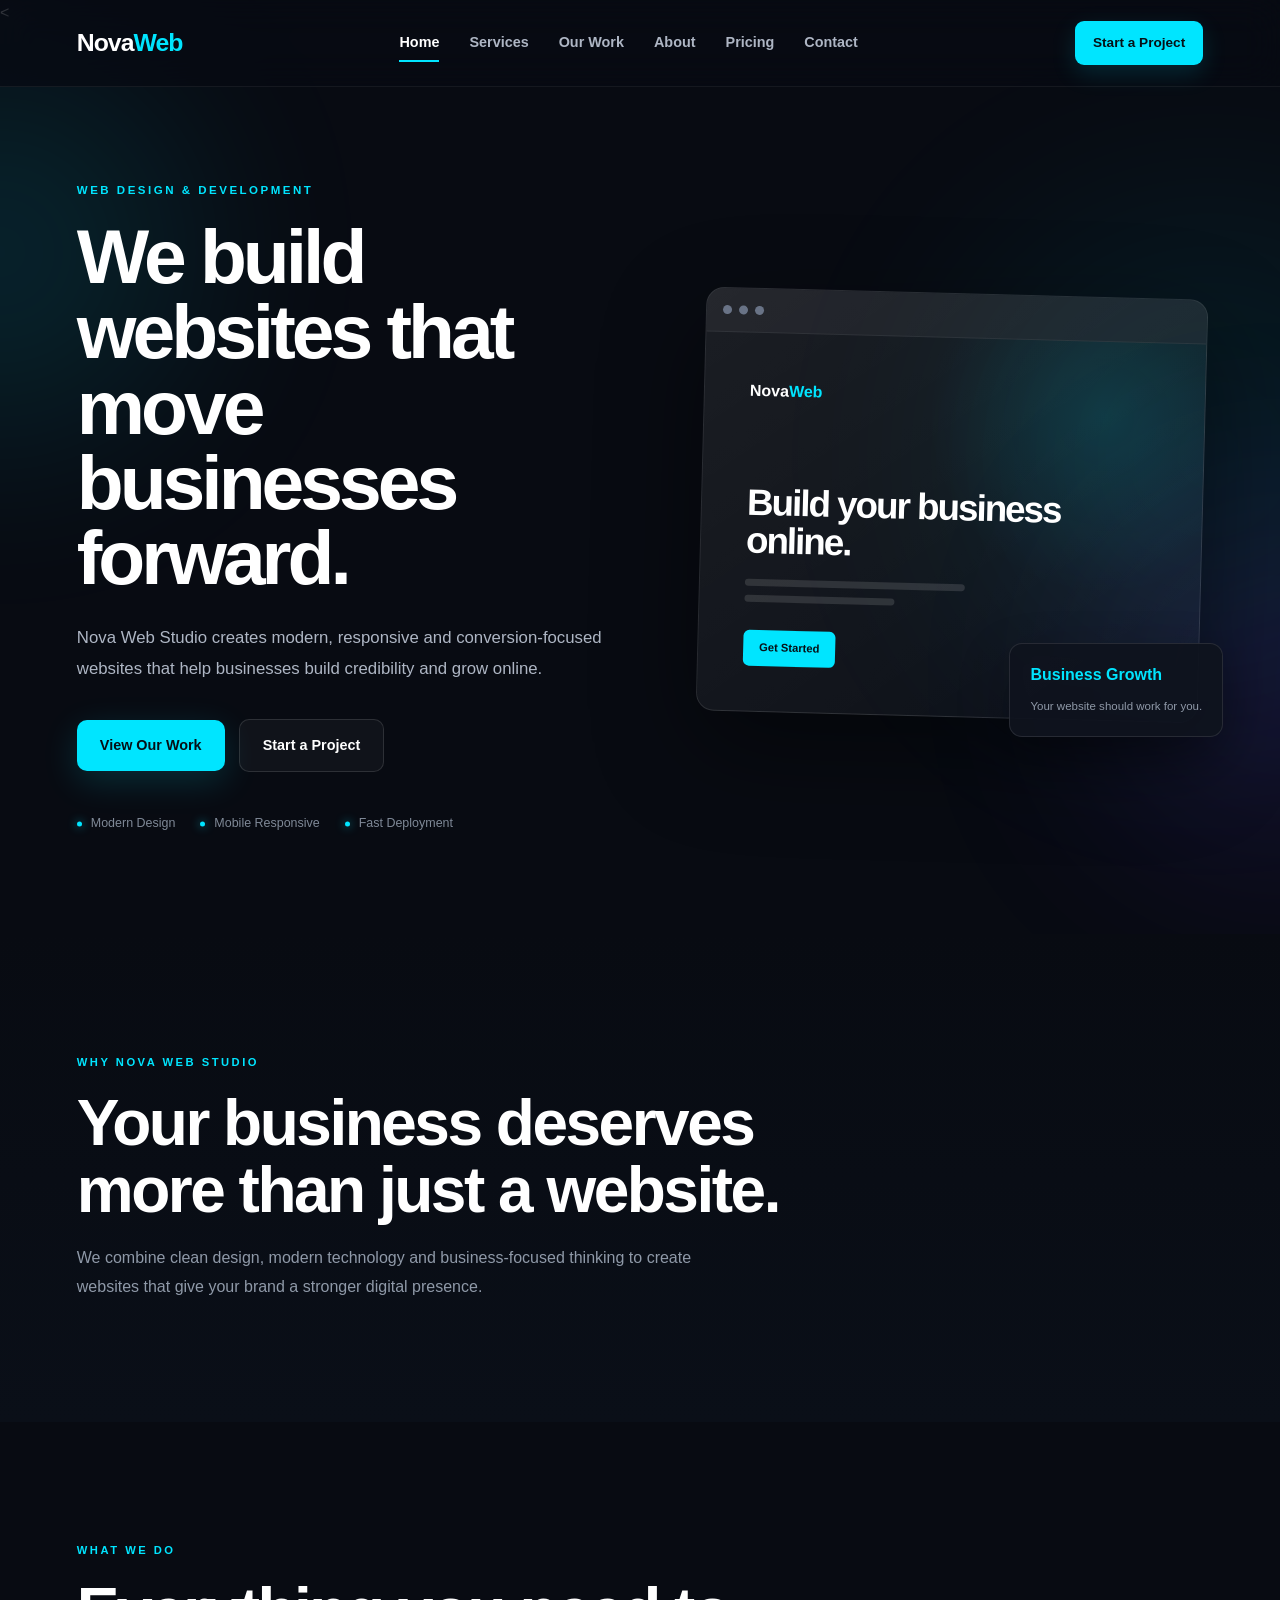
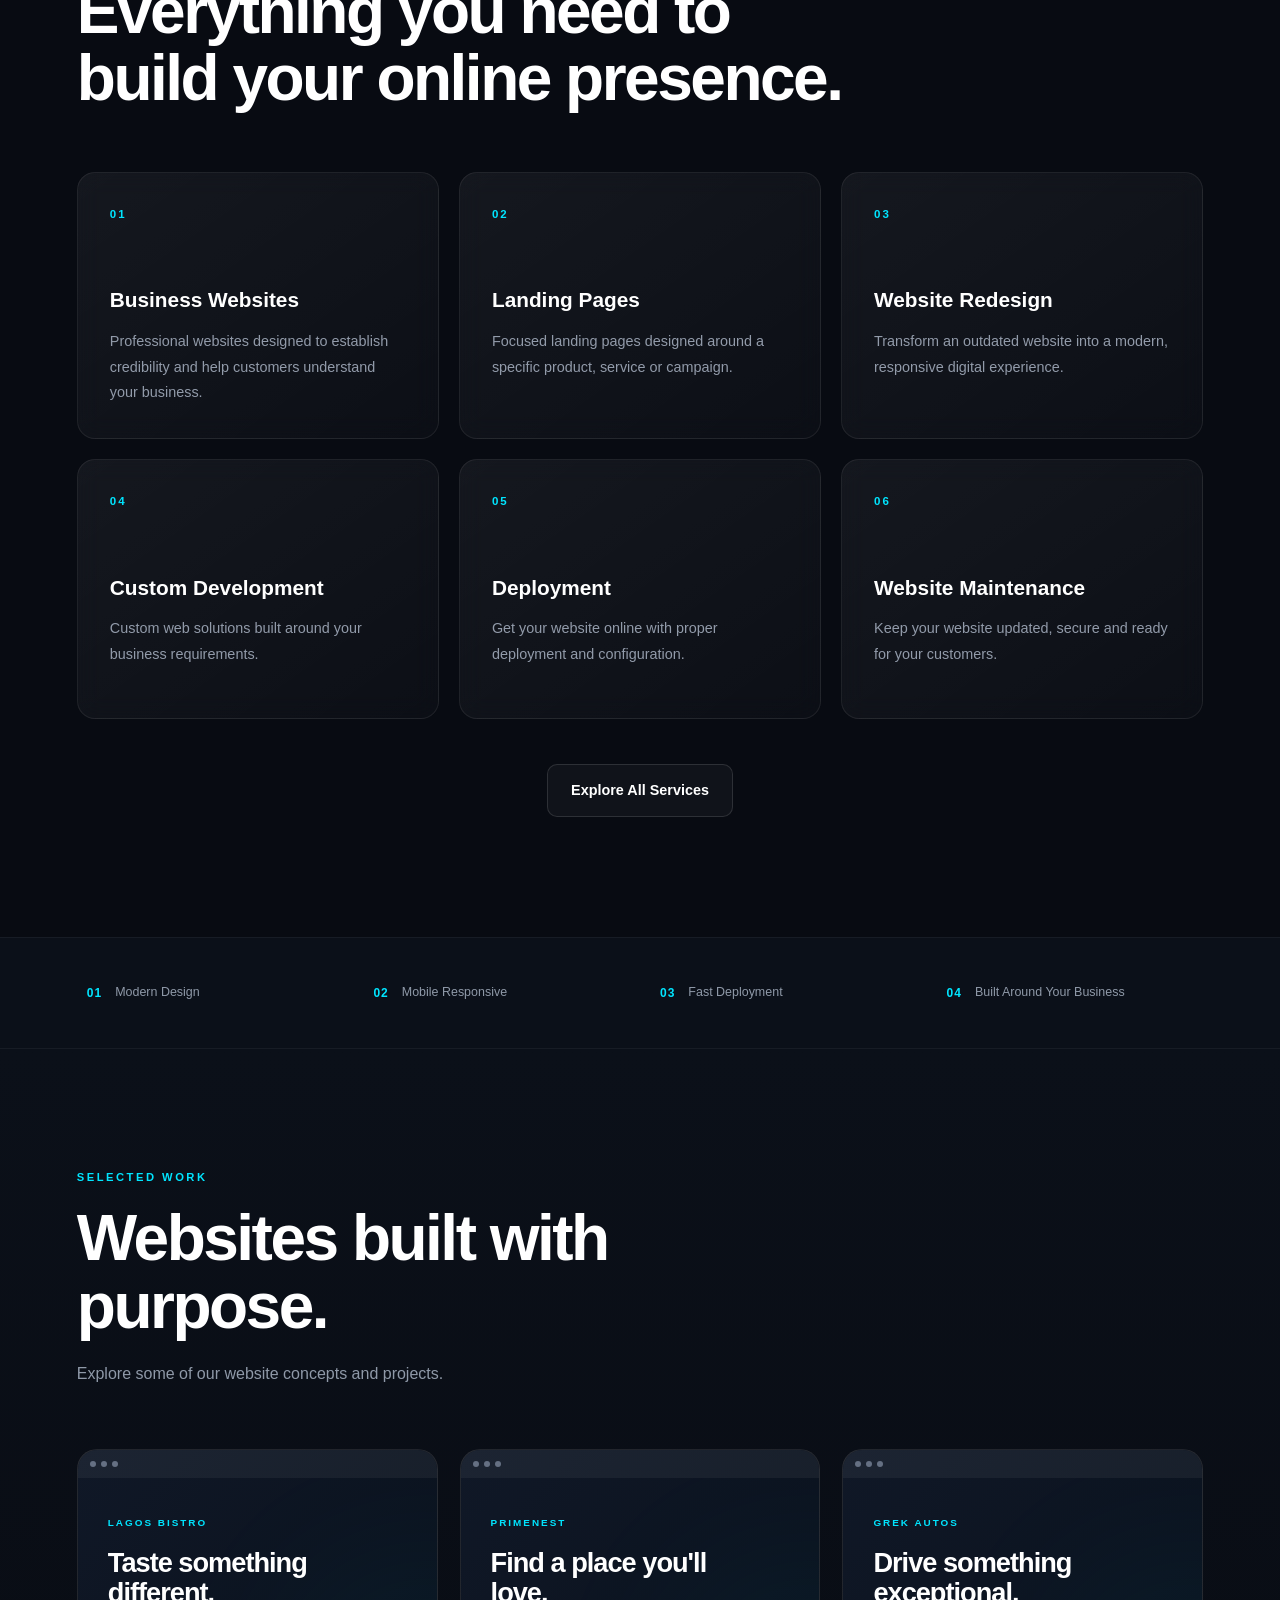
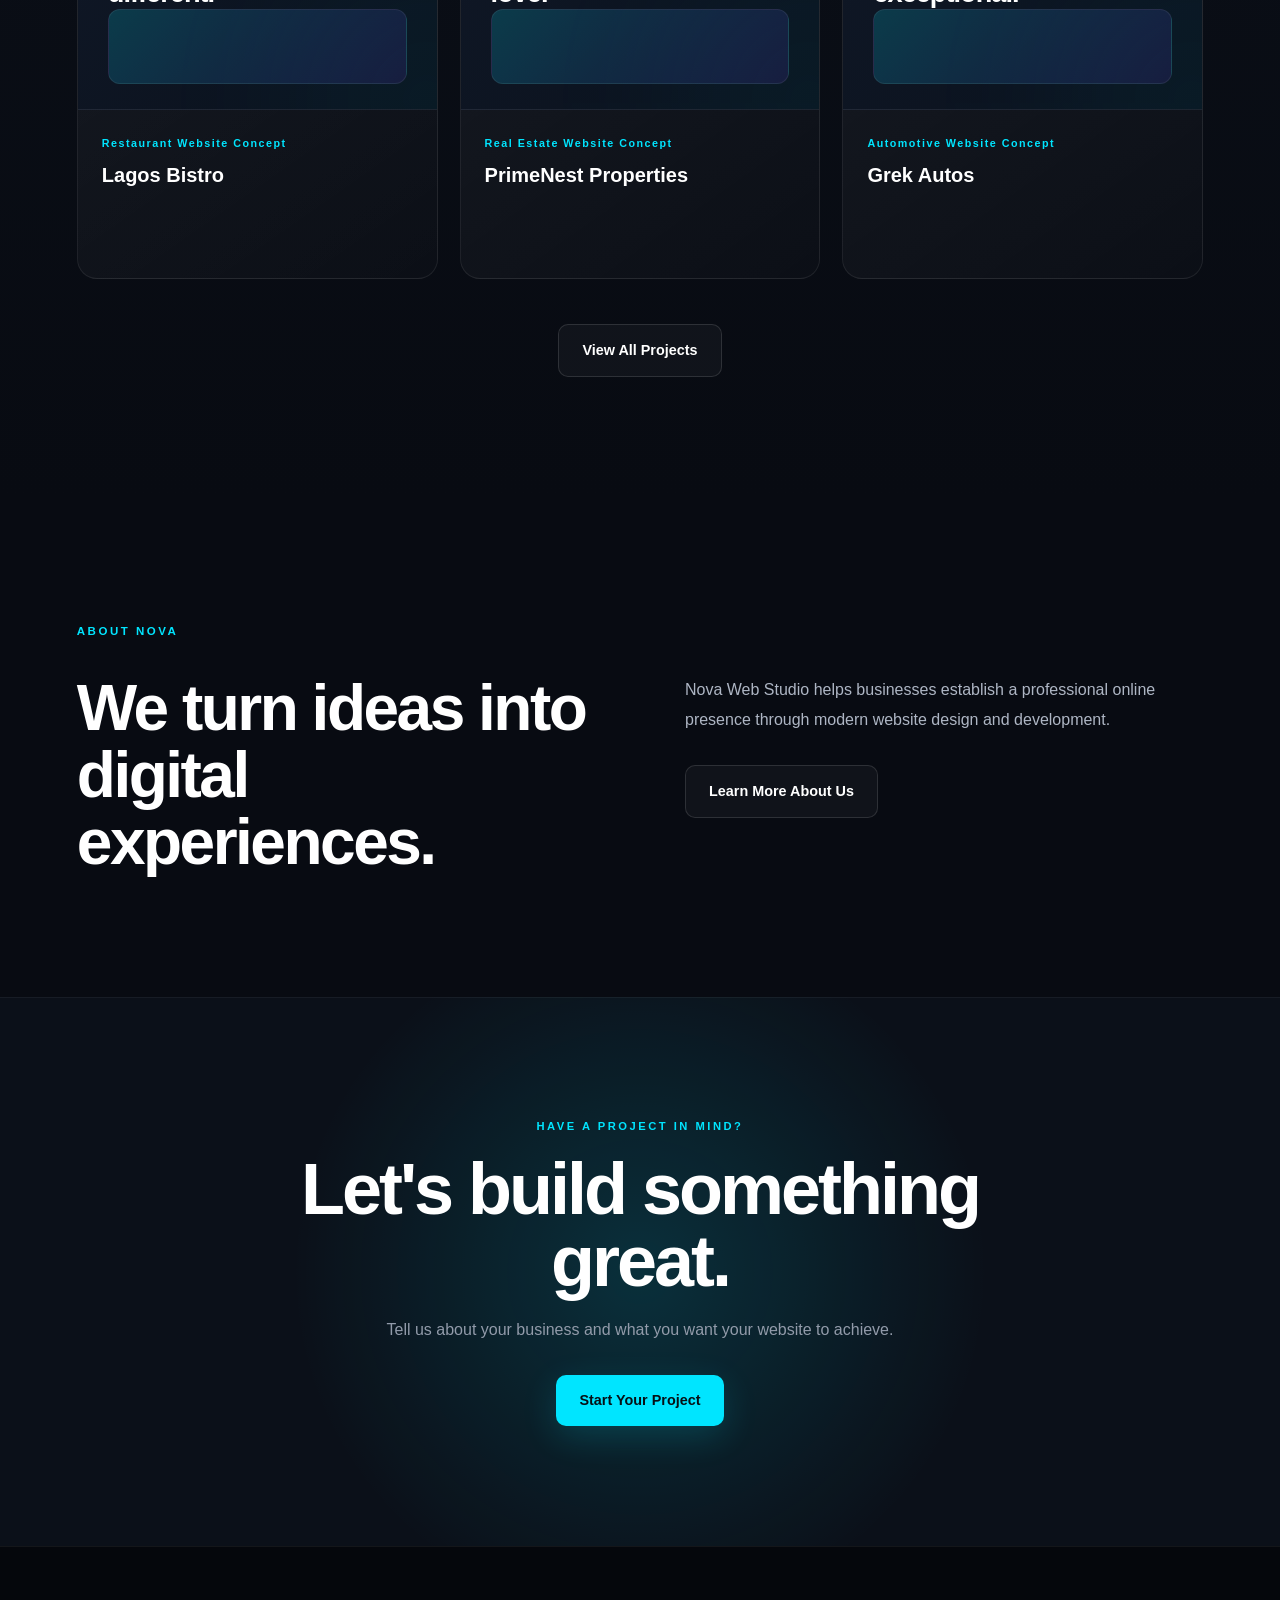
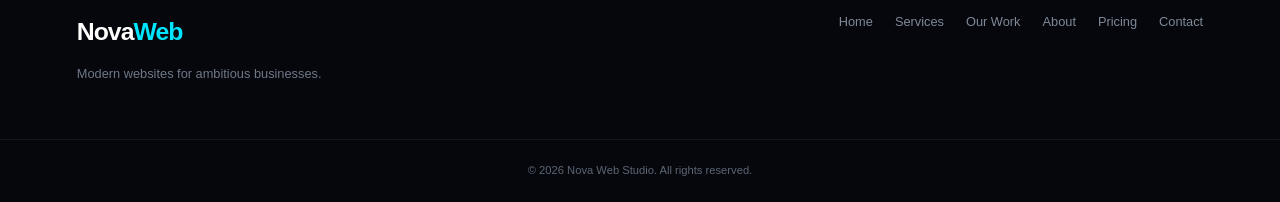
==== commit 6552ab8f: "Add files via upload" ====
--- a/index.html
+++ b/index.html
@@ -1,17 +1,122 @@
 <!DOCTYPE html>
 <html lang="en">
-<head>
+<<head>
+
     <meta charset="UTF-8">
-    <meta name="viewport" content="width=device-width, initial-scale=1.0">
-
-    <title>Nova Web Studio | Modern Websites for Businesses</title>
+
+    <meta
+        name="viewport"
+        content="width=device-width, initial-scale=1.0"
+    >
+
+    <!-- Google Search Console Verification -->
+    <meta
+        name="google-site-verification"
+        content="J07Cha9ora1Pp3aVvO63tjnQBmmsUXPZg0JdSG-7pzE"
+    >
+
+    <!-- Primary SEO -->
+    <title>
+        Nova Web Studio | Web Design & Development
+    </title>
 
     <meta
         name="description"
-        content="Nova Web Studio builds modern, responsive websites for ambitious businesses."
-    >
-
-    <link rel="stylesheet" href="style.css">
+        content="Nova Web Studio creates modern, responsive websites for businesses, brands and entrepreneurs. Explore our web design, development and website redesign services."
+    >
+
+    <meta
+        name="keywords"
+        content="Nova Web Studio, web design, web development, website design, website development, business websites, landing pages, website redesign, responsive websites"
+    >
+
+    <meta
+        name="robots"
+        content="index, follow, max-image-preview:large"
+    >
+
+    <meta
+        name="author"
+        content="Nova Web Studio"
+    >
+
+    <meta
+        name="theme-color"
+        content="#080b12"
+    >
+
+    <!-- Canonical URL -->
+    <link
+        rel="canonical"
+        href="https://nova-web-studio-chi.vercel.app/"
+    >
+
+    <!-- Open Graph / Facebook / WhatsApp -->
+    <meta
+        property="og:type"
+        content="website"
+    >
+
+    <meta
+        property="og:title"
+        content="Nova Web Studio | Web Design & Development"
+    >
+
+    <meta
+        property="og:description"
+        content="Modern, responsive websites designed and developed for businesses, brands and entrepreneurs."
+    >
+
+    <meta
+        property="og:url"
+        content="https://nova-web-studio-chi.vercel.app/"
+    >
+
+    <meta
+        property="og:site_name"
+        content="Nova Web Studio"
+    >
+
+    <meta
+        property="og:locale"
+        content="en_US"
+    >
+
+    <!-- Twitter / X -->
+    <meta
+        name="twitter:card"
+        content="summary_large_image"
+    >
+
+    <meta
+        name="twitter:title"
+        content="Nova Web Studio | Web Design & Development"
+    >
+
+    <meta
+        name="twitter:description"
+        content="Modern, responsive websites designed and developed for businesses, brands and entrepreneurs."
+    >
+
+    <!-- Structured Data -->
+    <script type="application/ld+json">
+    {
+        "@context": "https://schema.org",
+        "@type": "Organization",
+        "name": "Nova Web Studio",
+        "url": "https://nova-web-studio-chi.vercel.app/",
+        "description": "Nova Web Studio creates modern, responsive websites for businesses, brands and entrepreneurs.",
+        "email": "",
+        "sameAs": []
+    }
+    </script>
+
+    <!-- Stylesheet -->
+    <link
+        rel="stylesheet"
+        href="style.css"
+    >
+
 </head>
 
 <body>
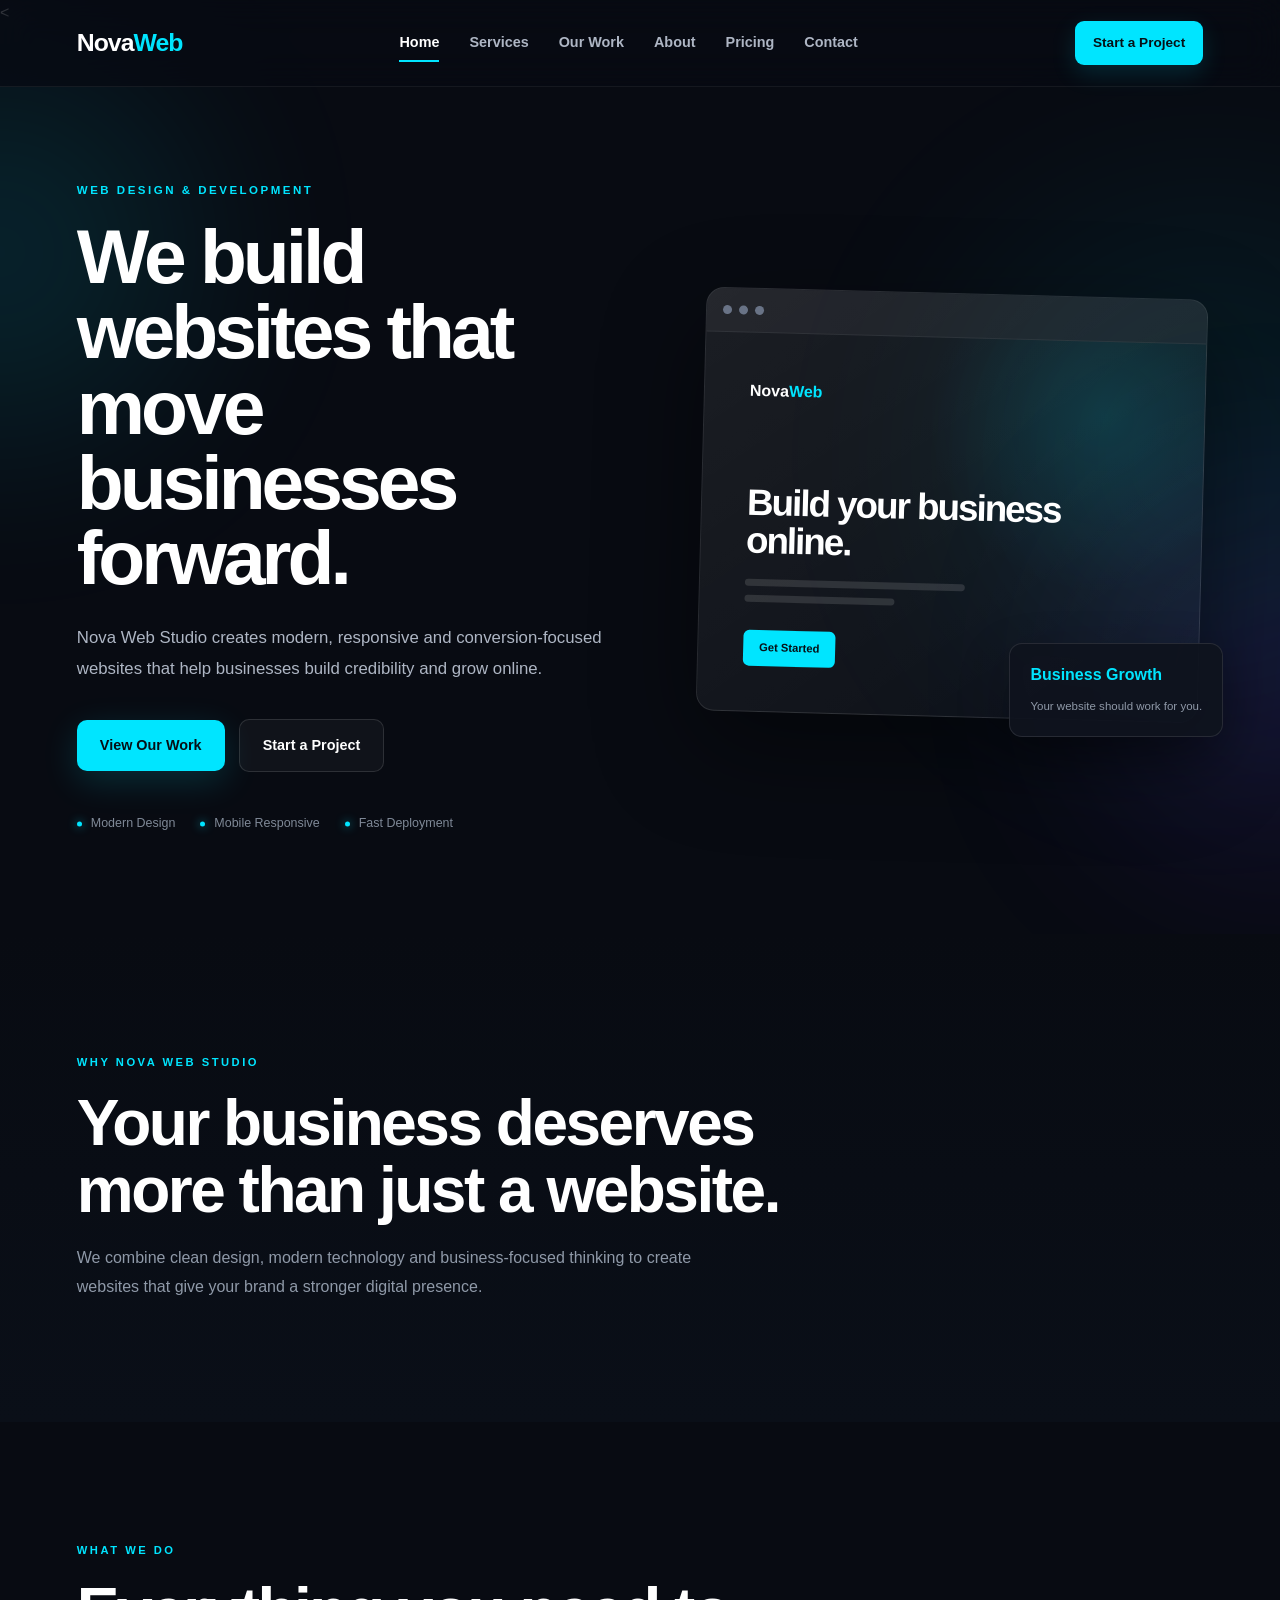
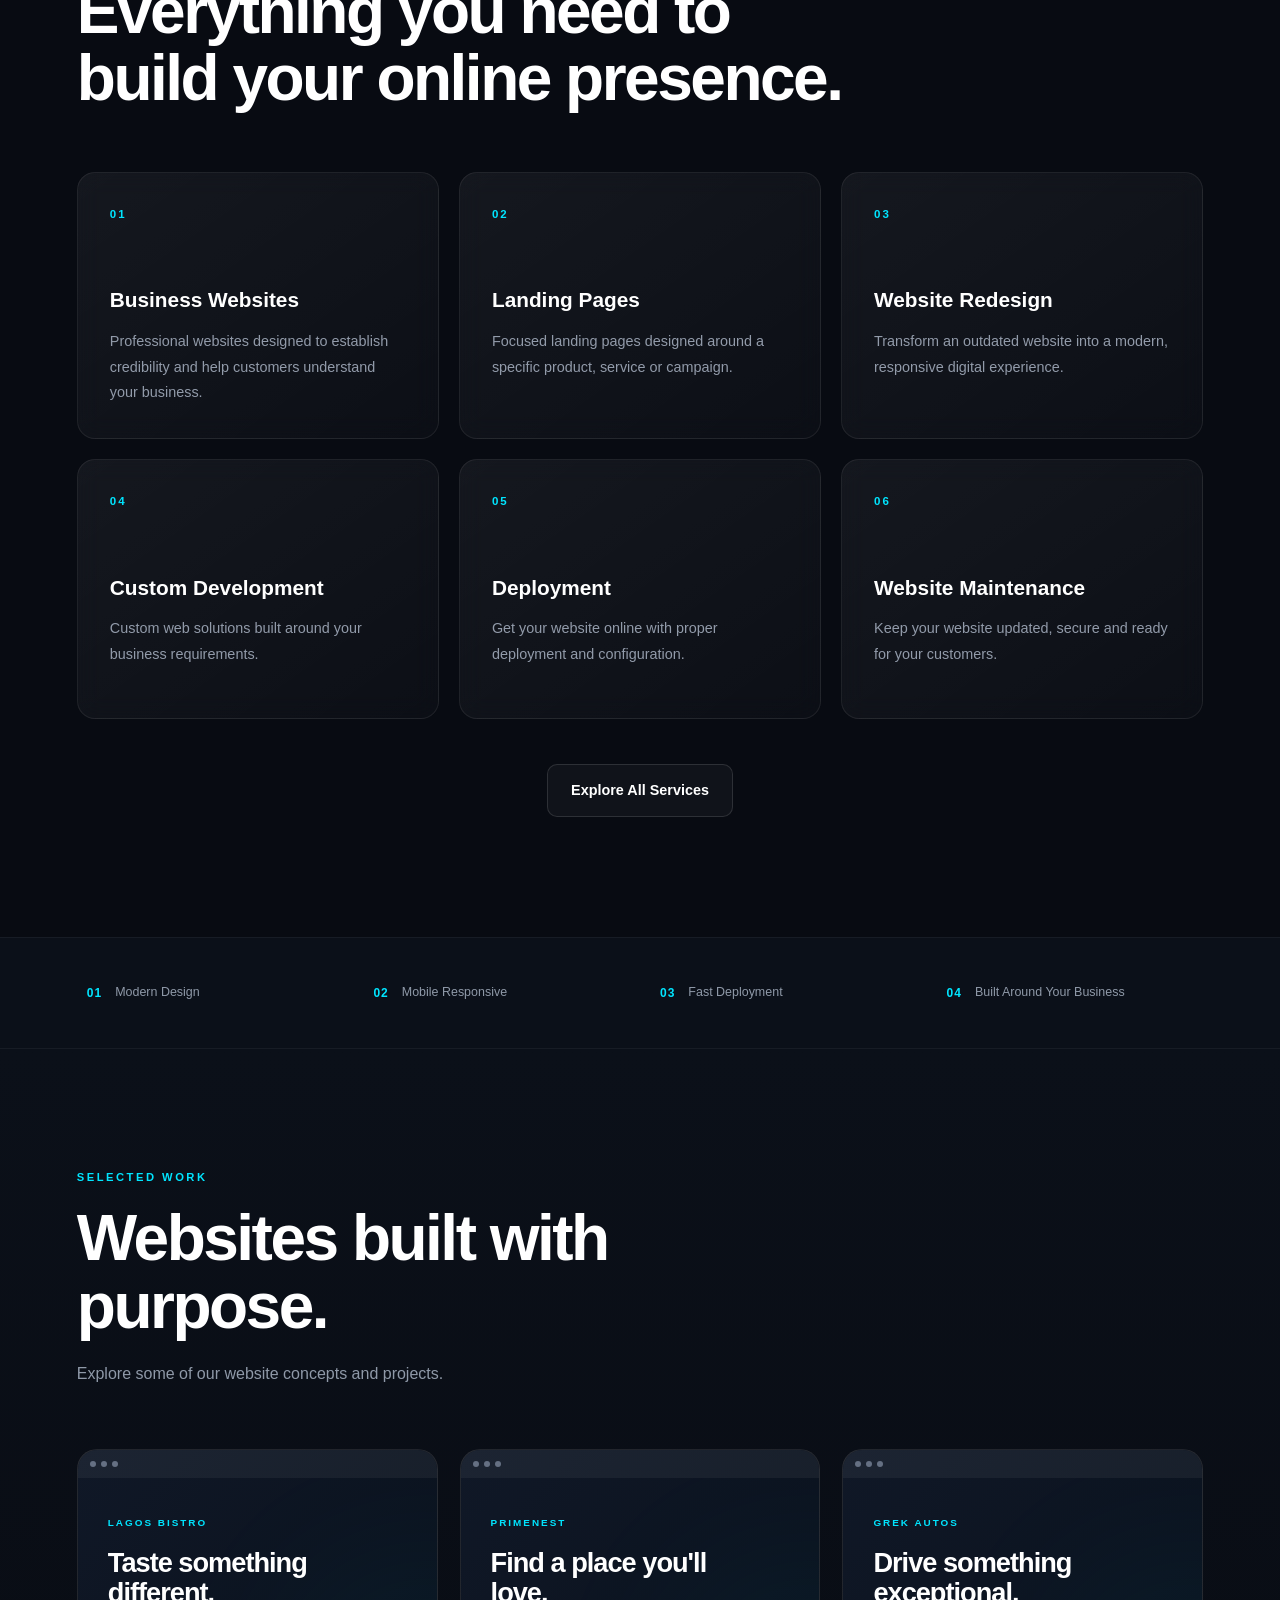
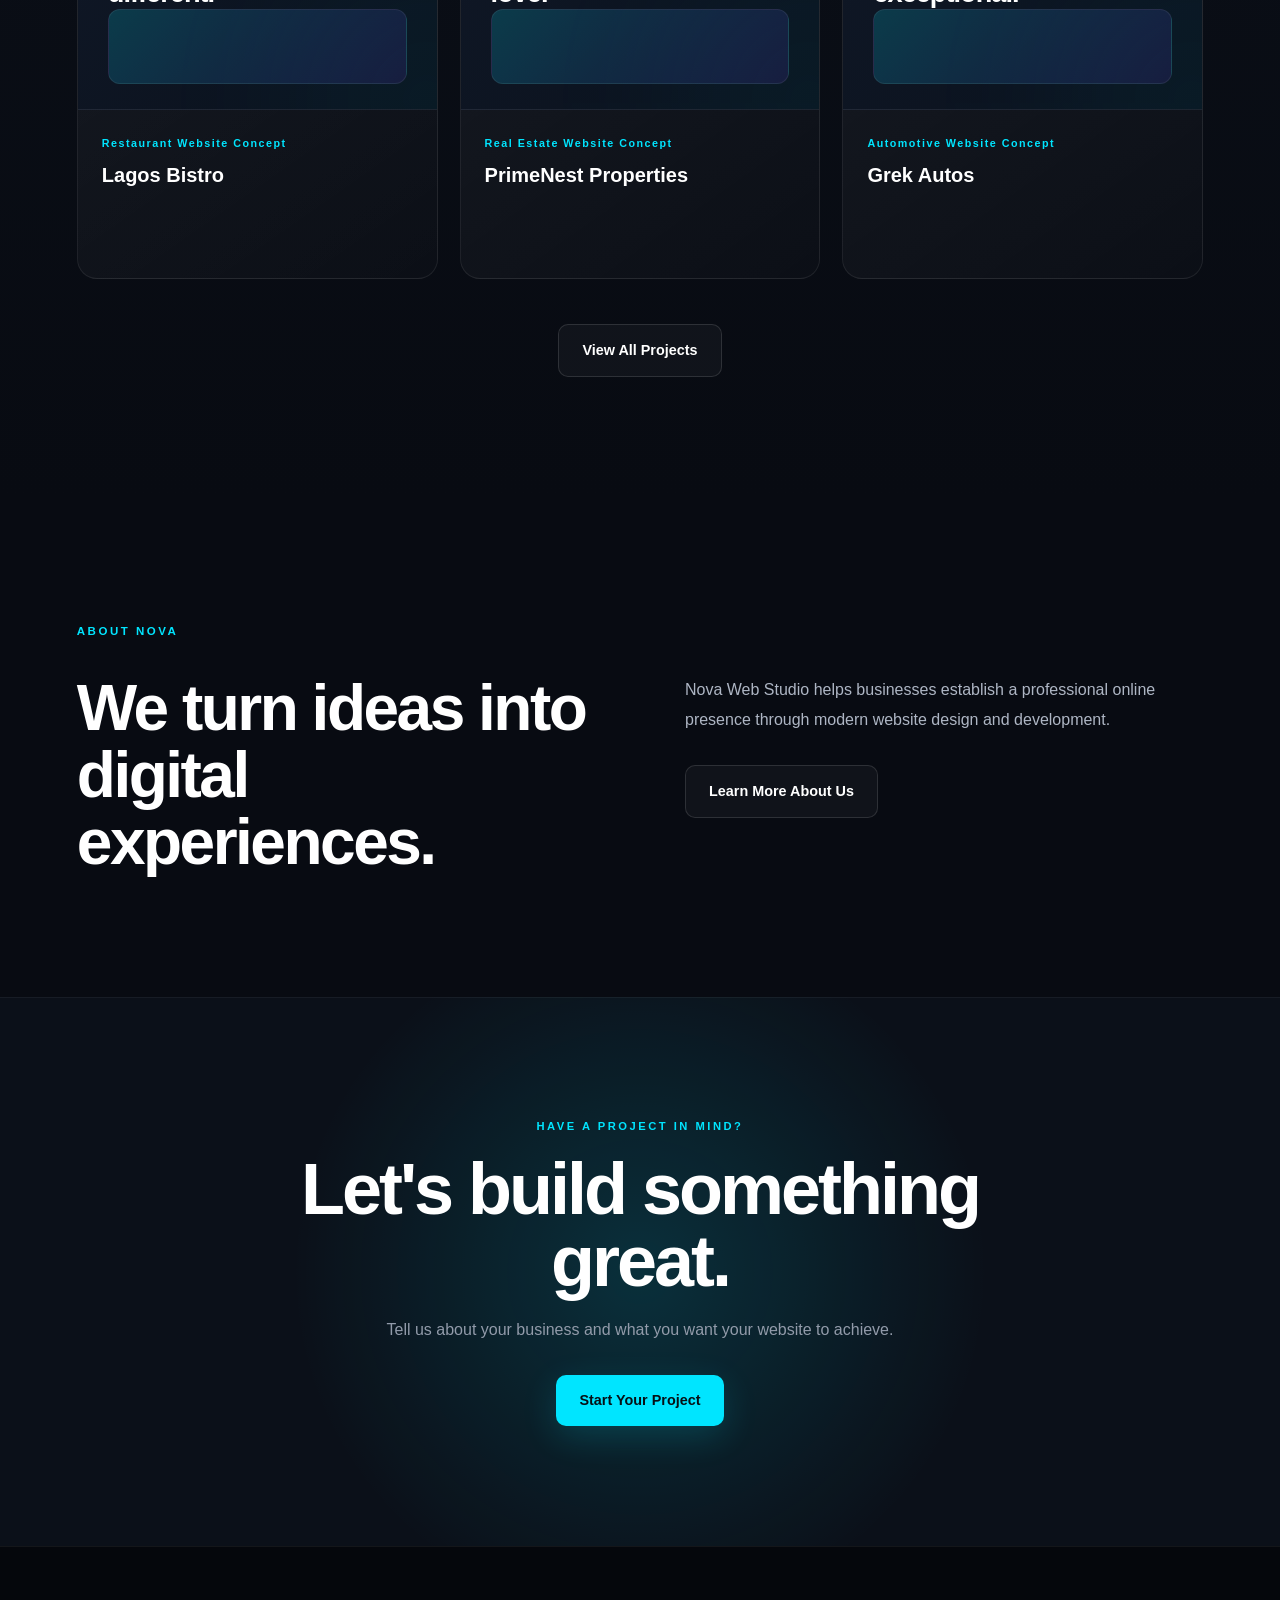
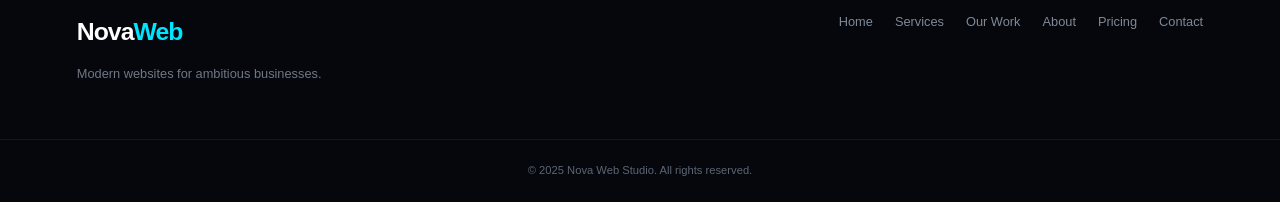
==== commit 2235b4c1: "Add files via upload" ====
--- a/index.html
+++ b/index.html
@@ -51,6 +51,12 @@
         href="https://nova-web-studio-chi.vercel.app/"
     >
 
+  <!-- Favicon -->
+<link
+    rel="icon"
+    type="image/png"
+    href="favicon.png"
+
     <!-- Open Graph / Facebook / WhatsApp -->
     <meta
         property="og:type"
@@ -82,6 +88,35 @@
         content="en_US"
     >
 
+  <meta
+    property="og:image"
+    content="https://nova-web-studio-chi.vercel.app/og-image.png"
+>
+
+<meta
+    property="og:image:width"
+    content="1200"
+>
+
+<meta
+    property="og:image:height"
+    content="630"
+>
+
+<meta
+    property="og:image:alt"
+    content="Nova Web Studio - Web Design and Development"
+>
+
+<meta
+    name="twitter:image"
+    content="https://nova-web-studio-chi.vercel.app/og-image.png"
+>
+
+<meta
+    name="twitter:image:alt"
+    content="Nova Web Studio - Web Design and Development"
+>
     <!-- Twitter / X -->
     <meta
         name="twitter:card"
@@ -100,15 +135,21 @@
 
     <!-- Structured Data -->
     <script type="application/ld+json">
-    {
-        "@context": "https://schema.org",
-        "@type": "Organization",
-        "name": "Nova Web Studio",
-        "url": "https://nova-web-studio-chi.vercel.app/",
-        "description": "Nova Web Studio creates modern, responsive websites for businesses, brands and entrepreneurs.",
-        "email": "",
-        "sameAs": []
-    }
+{
+    "@context": "https://schema.org",
+    "@type": "Organization",
+    "name": "Nova Web Studio",
+    "url": "https://nova-web-studio-chi.vercel.app/",
+    "description": "Nova Web Studio creates modern, responsive websites for businesses, brands and entrepreneurs.",
+    "knowsAbout": [
+        "Web Design",
+        "Web Development",
+        "Responsive Web Design",
+        "Landing Page Development",
+        "Website Redesign",
+        "Website Maintenance"
+    ]
+}
     </script>
 
     <!-- Stylesheet -->
@@ -665,7 +706,7 @@
         <div class="footer-bottom">
 
             <p>
-                © 2026 Nova Web Studio. All rights reserved.
+                © 2025 Nova Web Studio. All rights reserved.
             </p>
 
         </div>
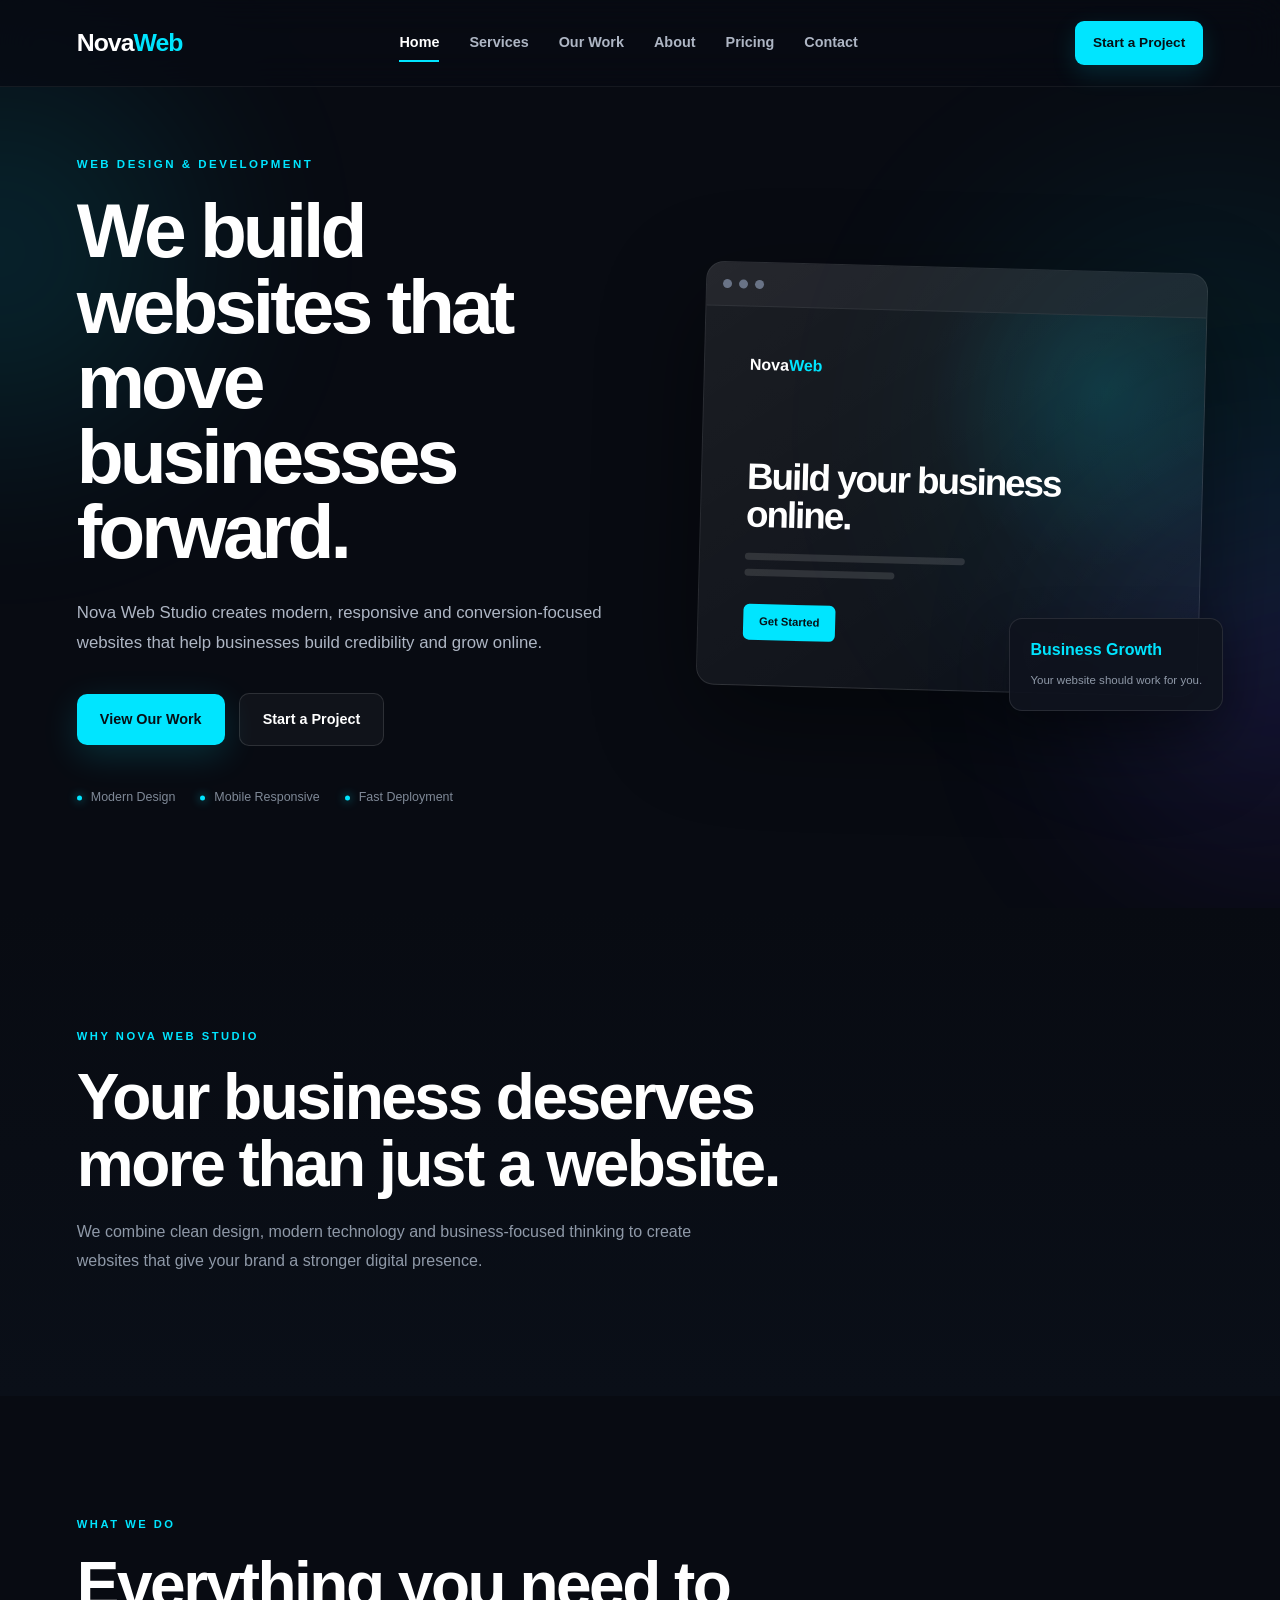
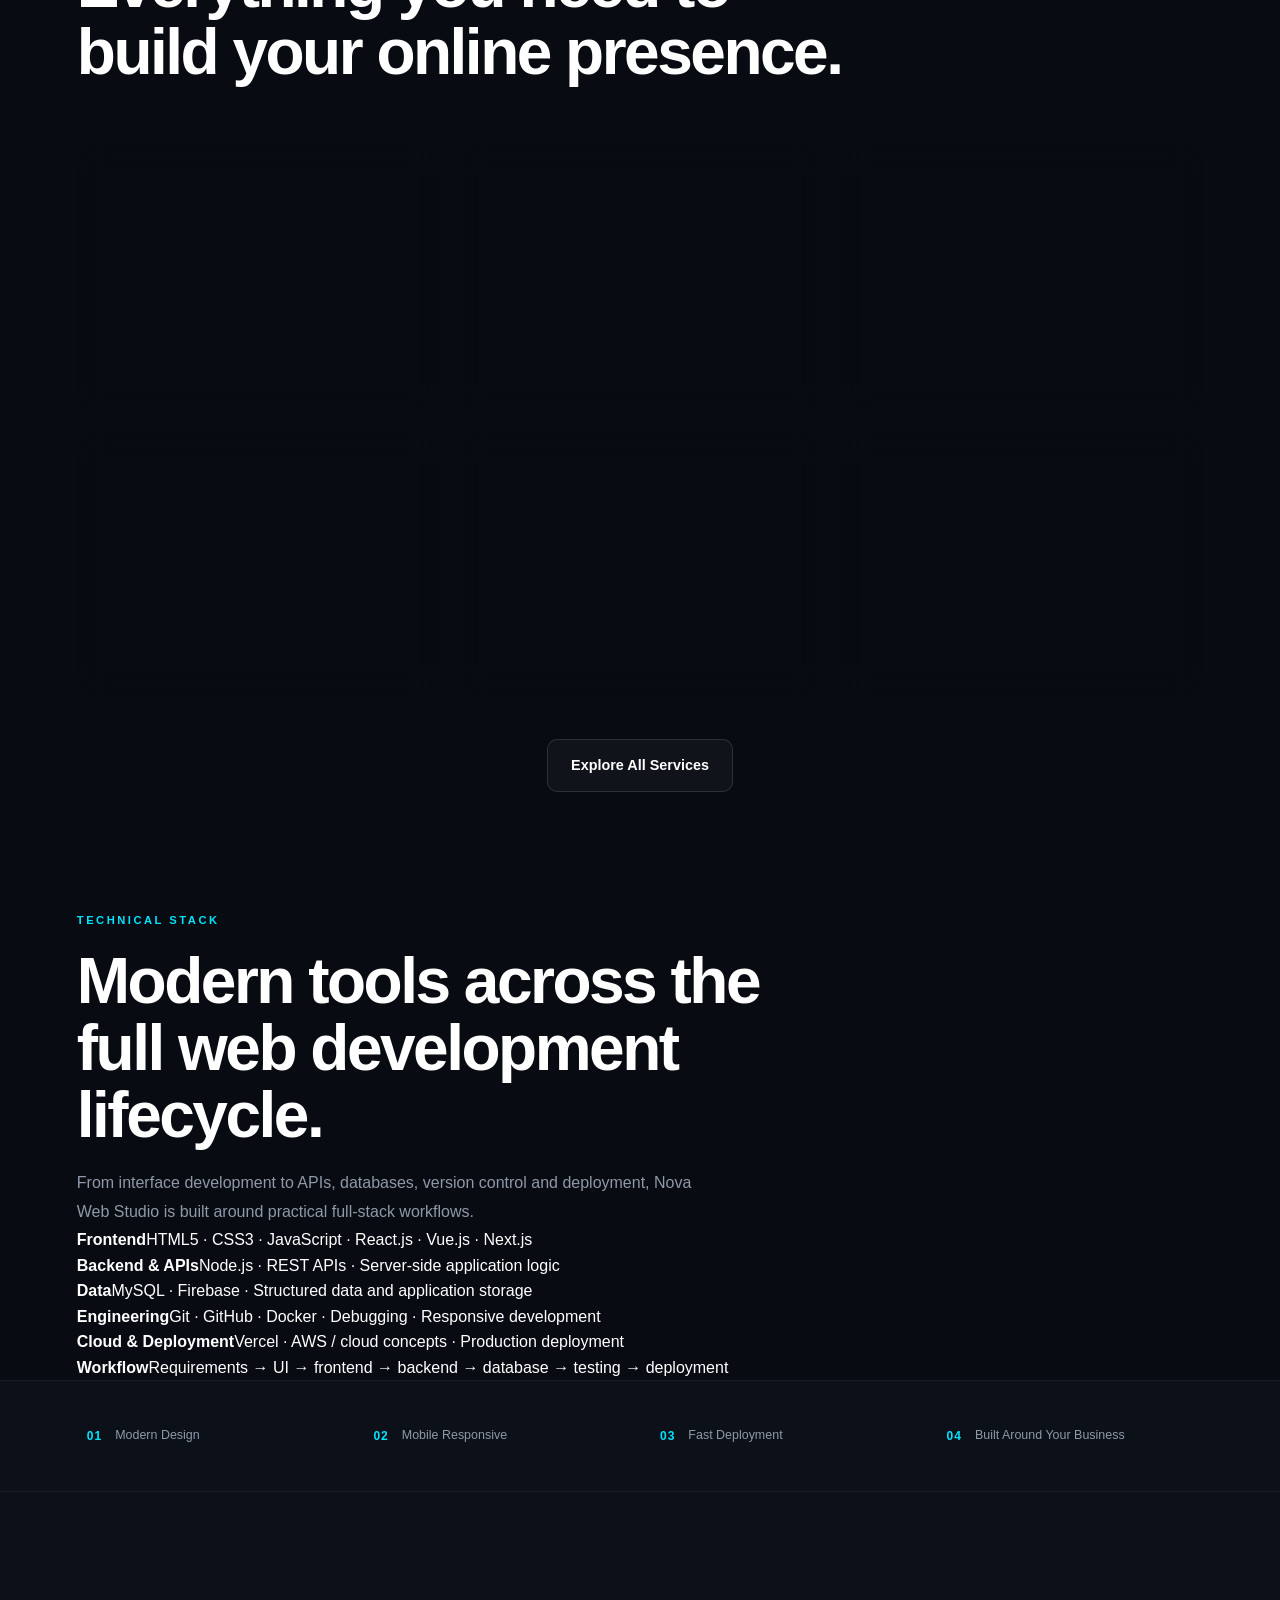
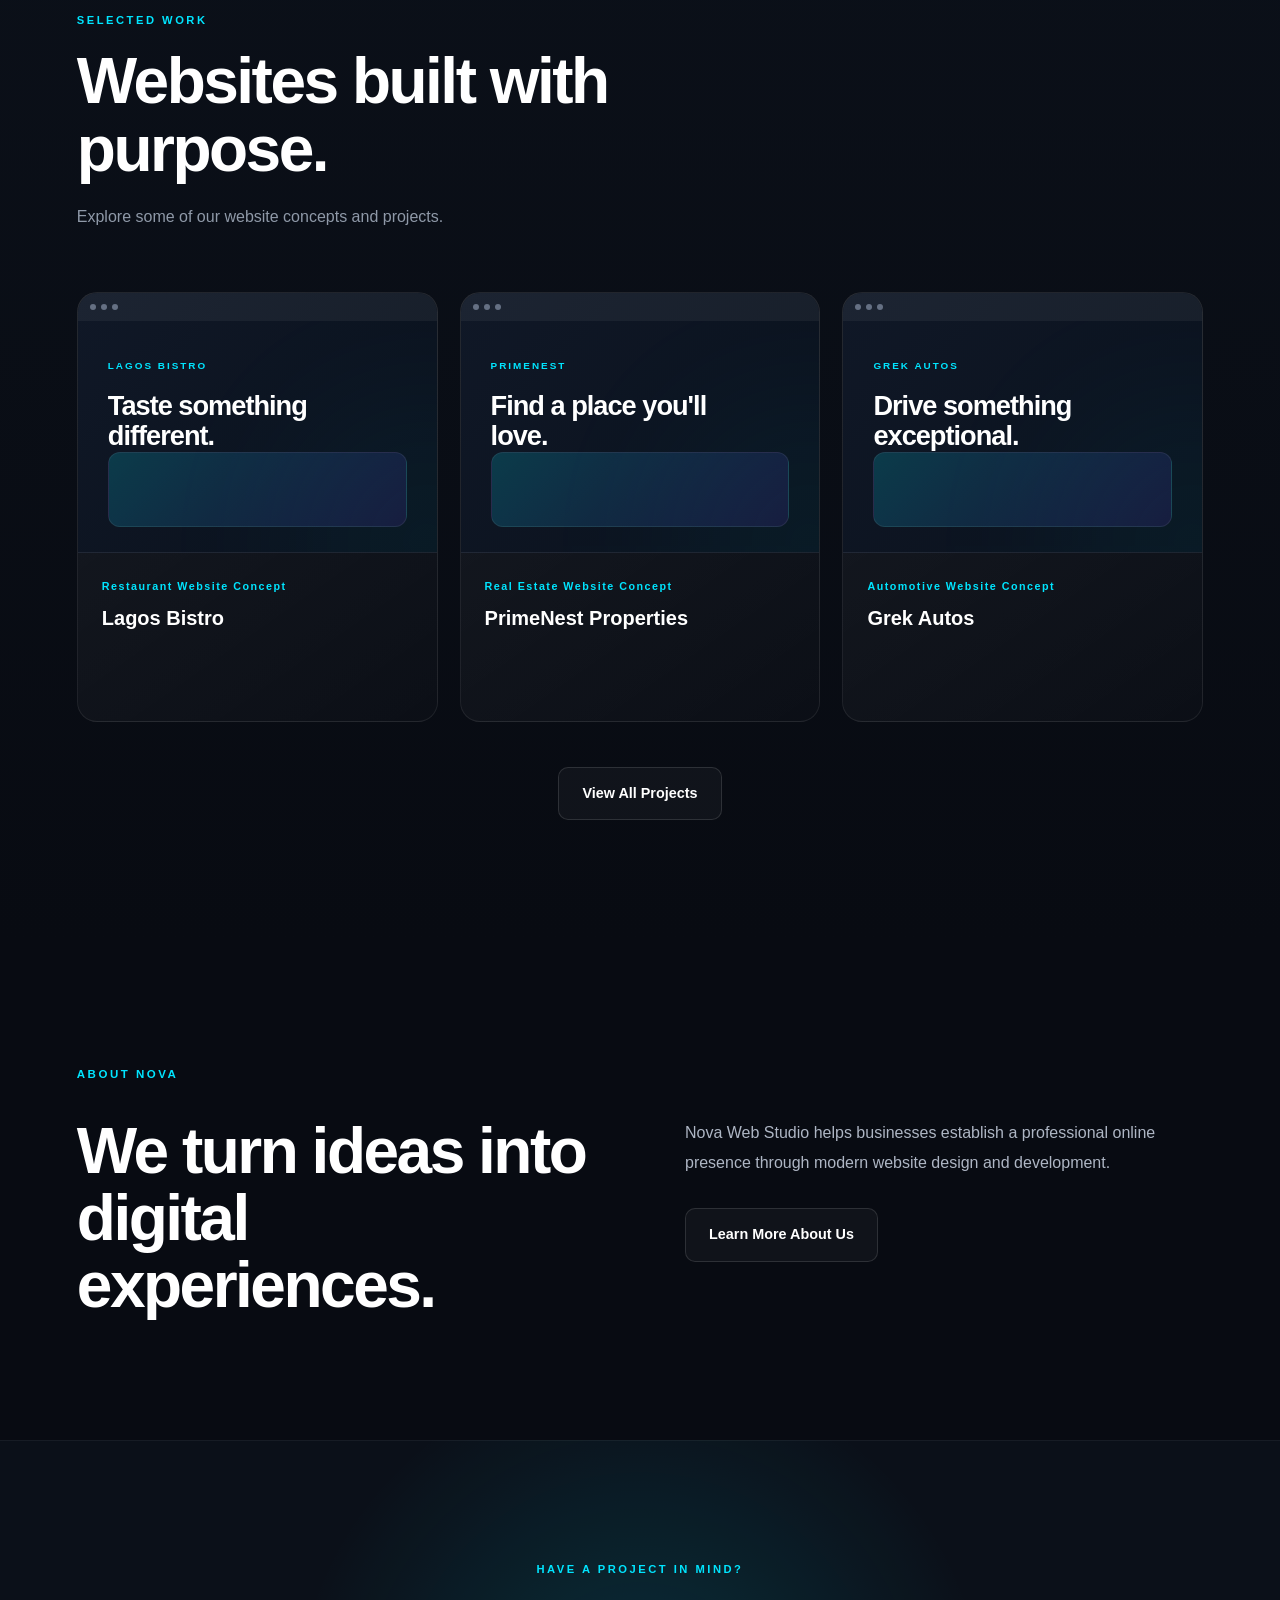
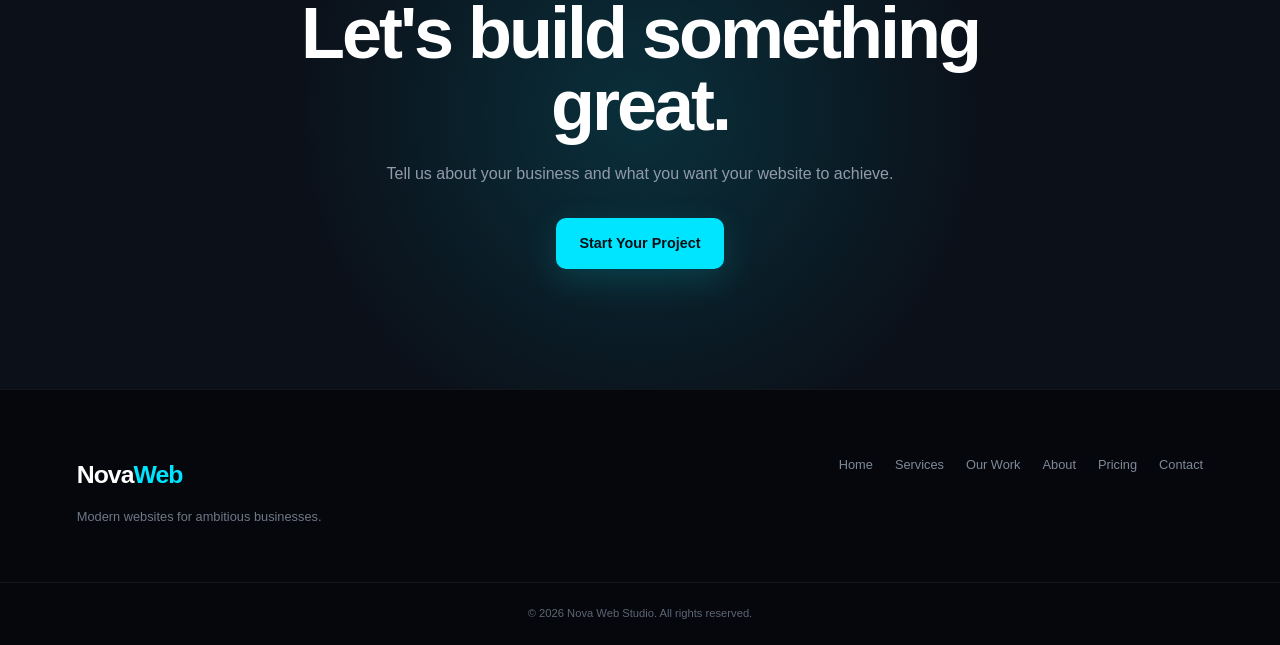
==== commit 84eadf63: "Update portfolio positioning and technical stack" ====
--- a/index.html
+++ b/index.html
@@ -1,6 +1,6 @@
 <!DOCTYPE html>
 <html lang="en">
-<<head>
+<head>
 
     <meta charset="UTF-8">
 
@@ -22,12 +22,12 @@
 
     <meta
         name="description"
-        content="Nova Web Studio creates modern, responsive websites for businesses, brands and entrepreneurs. Explore our web design, development and website redesign services."
+        content="Nova Web Studio builds responsive web experiences and full-stack applications with modern frontend, backend, API, database and deployment technologies."
     >
 
     <meta
         name="keywords"
-        content="Nova Web Studio, web design, web development, website design, website development, business websites, landing pages, website redesign, responsive websites"
+        content="Nova Web Studio — full-stack web development using JavaScript, React, Vue.js, Next.js, Node.js, REST APIs, MySQL, Git, Docker and cloud deployment."
     >
 
     <meta
@@ -56,6 +56,7 @@
     rel="icon"
     type="image/png"
     href="favicon.png"
+>
 
     <!-- Open Graph / Facebook / WhatsApp -->
     <meta
@@ -437,7 +438,26 @@
     </section>
 
 
-    <!-- TRUST STRIP -->
+    <!-- TECH STACK -->
+<section class="tech-stack">
+    <div class="container">
+        <div class="section-heading">
+            <span>TECHNICAL STACK</span>
+            <h2>Modern tools across the full web development lifecycle.</h2>
+            <p>From interface development to APIs, databases, version control and deployment, Nova Web Studio is built around practical full-stack workflows.</p>
+        </div>
+        <div class="tech-grid">
+            <div class="tech-card"><strong>Frontend</strong><span>HTML5 · CSS3 · JavaScript · React.js · Vue.js · Next.js</span></div>
+            <div class="tech-card"><strong>Backend & APIs</strong><span>Node.js · REST APIs · Server-side application logic</span></div>
+            <div class="tech-card"><strong>Data</strong><span>MySQL · Firebase · Structured data and application storage</span></div>
+            <div class="tech-card"><strong>Engineering</strong><span>Git · GitHub · Docker · Debugging · Responsive development</span></div>
+            <div class="tech-card"><strong>Cloud & Deployment</strong><span>Vercel · AWS / cloud concepts · Production deployment</span></div>
+            <div class="tech-card"><strong>Workflow</strong><span>Requirements → UI → frontend → backend → database → testing → deployment</span></div>
+        </div>
+    </div>
+</section>
+
+<!-- TRUST STRIP -->
     <section class="trust-strip">
 
         <div class="container trust-container">
@@ -706,7 +726,7 @@
         <div class="footer-bottom">
 
             <p>
-                © 2025 Nova Web Studio. All rights reserved.
+                © 2026 Nova Web Studio. All rights reserved.
             </p>
 
         </div>
